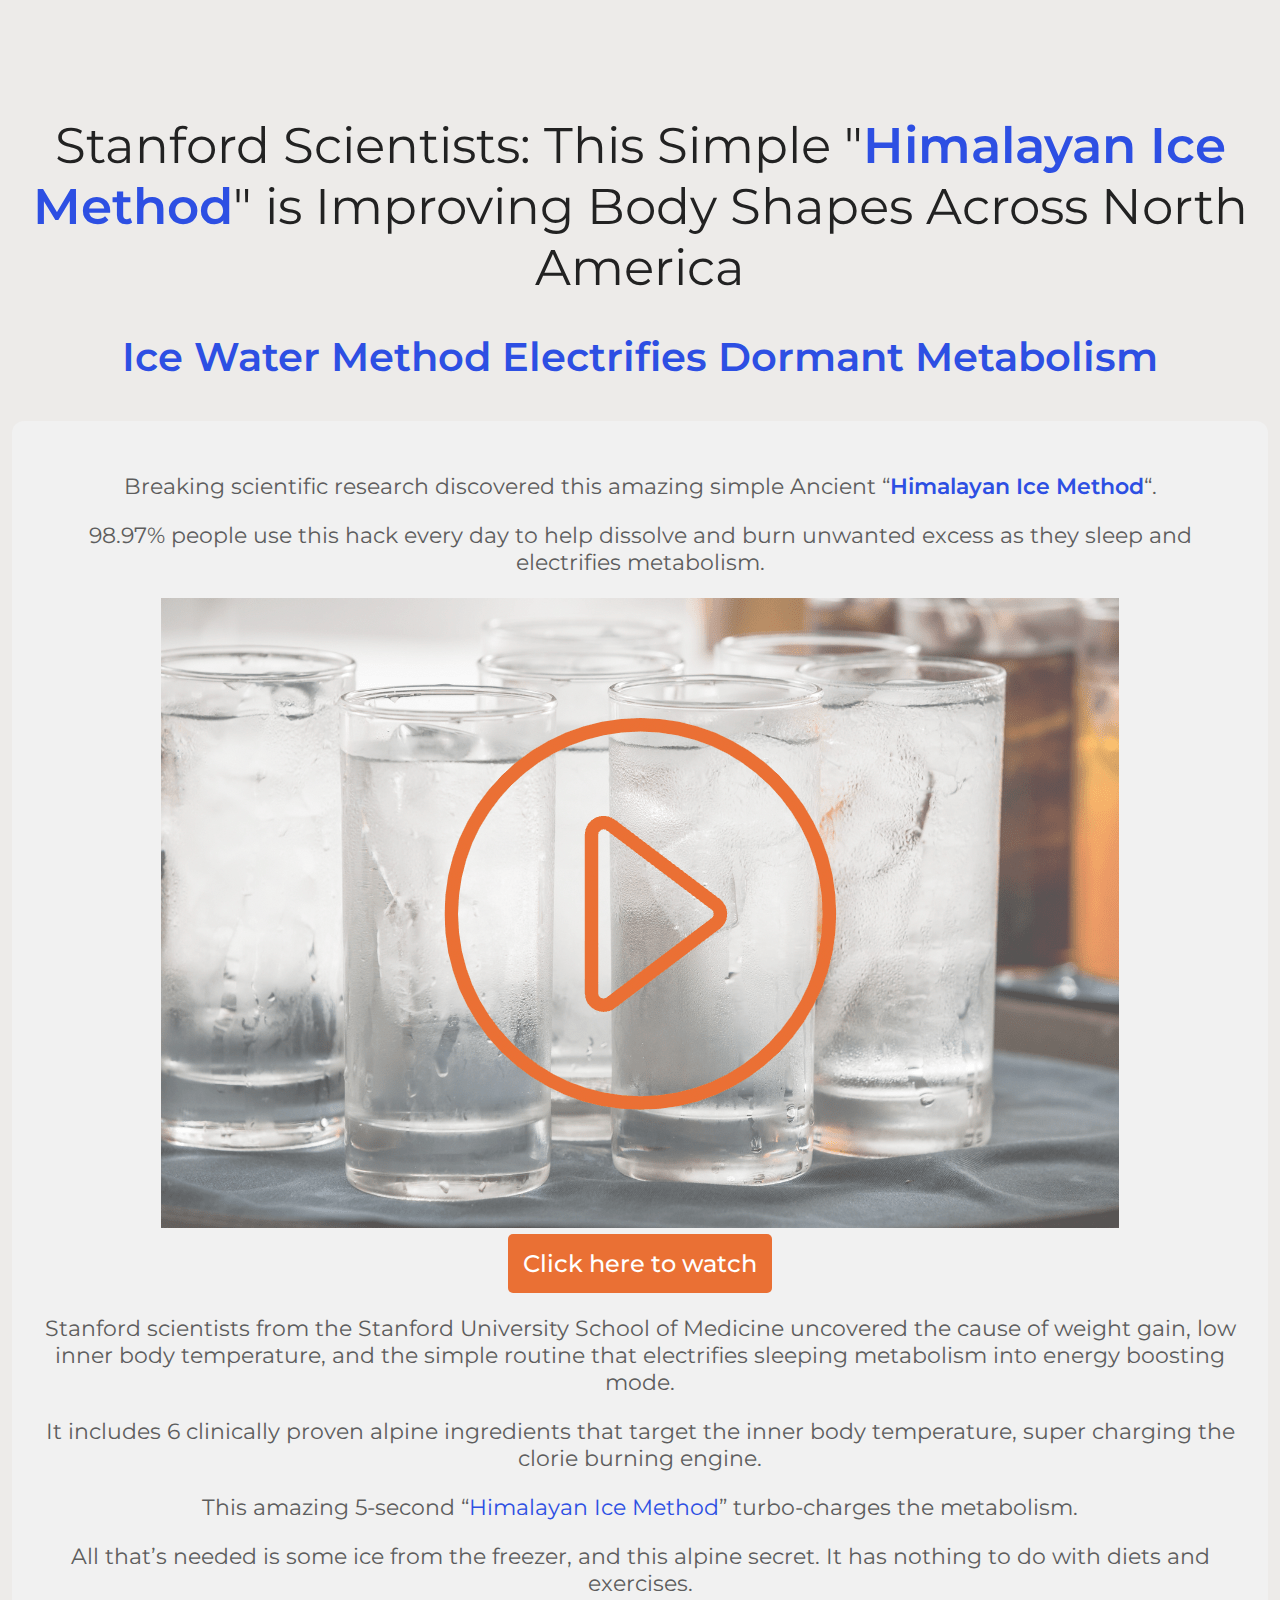
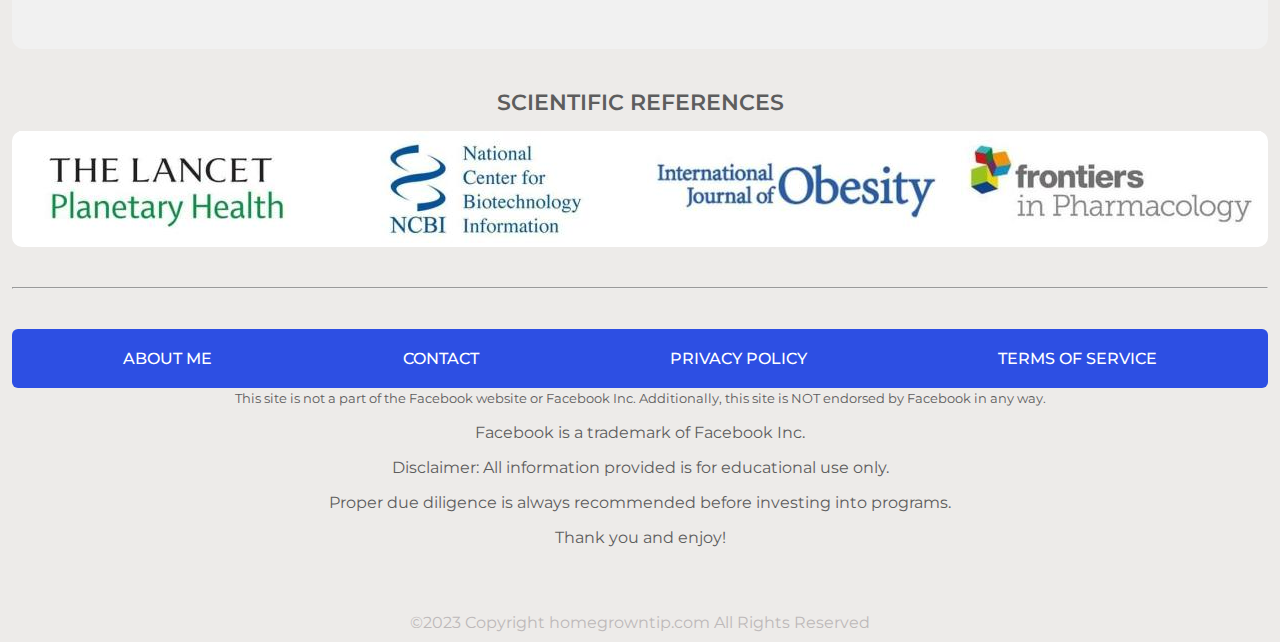
==== page1/index.html @ 4082e554 "First Page" ====
<!doctype html>
<html lang="en">
<head>
  <meta charset="UTF-8">
  <meta name="viewport"
        content="width=device-width, user-scalable=no, initial-scale=1.0, maximum-scale=1.0, minimum-scale=1.0">
  <meta http-equiv="X-UA-Compatible" content="ie=edge">
  <title>Document</title>
  <link rel="stylesheet" href="./style.css">
</head>
<body>
<header class="header">
  <div class="custom-container">
    <nav class="nav"></nav>
  </div>
</header>

<main>
  <section class="main-section">
    <div class="custom-container">
      <h1 class="custom-title text-center fw-400">Stanford Scientists: This Simple "<span class="fw-600 text-main">Himalayan Ice Method</span>" is Improving Body Shapes Across North America</h1>
      <h2 class="sub-title text-center fw-600 text-main">Ice Water Method Electrifies Dormant Metabolism</h2>
    </div>
  </section>
  <section class="">
    <div class="custom-container">
      <div class="box">
        <p>Breaking scientific research discovered this amazing simple Ancient “<span class="fw-600 text-main">Himalayan Ice Method</span>“.</p>
        <p>98.97% people use this hack every day to help dissolve and burn unwanted excess as they sleep and electrifies metabolism.</p>
        <img class="d-inline-block" style="max-width: 100%; width: auto" src="./video-play.png" alt="">
        <br>
        <a class="play-video" href="#!">Click here to watch</a>
        <p>Stanford scientists from the Stanford University School of Medicine uncovered the cause of weight gain, low inner body temperature, and the simple routine that electrifies sleeping metabolism into energy boosting mode.</p>
        <p>It includes 6 clinically proven alpine ingredients that target the inner body temperature, super charging the clorie burning engine.</p>
        <p>This amazing 5-second “<span class="text-main">Himalayan Ice Method</span>” turbo-charges the metabolism.</p>
        <p>All that’s needed is some ice from the freezer, and this alpine secret. It has nothing to do with diets and exercises.</p>
        
        
      </div>
    </div>
  </section>
  <section class="partner-section">
    <div class="custom-container">
      <div class="partner-group">
        <div class="partner-title">SCIENTIFIC REFERENCES</div>
        <div class="partner-box">
          <div class="text-center d-inline-block" style="width: 25%;"><img src="./partner1.jpeg" alt="" style="width: auto; max-width: 100%"></div>
          <div class="text-center d-inline-block" style="width: 25%;"><img src="./partner2.jpeg" alt="" style="width: auto; max-width: 100%"></div>
          <div class="text-center d-inline-block" style="width: 25%;"><img src="./partner3.jpeg" alt="" style="width: auto; max-width: 100%"></div>
          <div class="text-center d-inline-block" style="width: 25%;"><img src="./partner4.jpeg" alt="" style="width: auto; max-width: 100%"></div>
        </div>
      </div>
      <hr>
    </div>
  </section>
  
  <section class="nav-section">
    <div class="custom-container">
      <nav>
        <ul>
          <li><a href="#!">About me</a></li>
          <li><a href="#!">Contact</a></li>
          <li><a href="#!">Privacy Policy</a></li>
          <li><a href="#!">Terms of service</a></li>
        </ul>
      </nav>
      <div class="text-center">
        <small>This site is not a part of the Facebook website or Facebook Inc. Additionally, this site is NOT endorsed by Facebook in any way.</small>
      <p>Facebook is a trademark of Facebook Inc.</p>
      <p>Disclaimer: All information provided is for educational use only.</p>
      <p>Proper due diligence is always recommended before investing into programs.</p>
      <p>Thank you and enjoy!</p>
      </div>
    </div>
  </section>
  
  <footer>
    <div class="custom-container">
      <div class="footer-block text-center">
        <span class="footer-text">©2023 Copyright homegrowntip.com All Rights Reserved</span>
      </div>
    </div>
  </footer>
  
</main>
</body>
</html>
---- page1/style.css ----
@import url('https://fonts.googleapis.com/css2?family=Montserrat:wght@300;400;500;600&display=swap');

:root{
  --blur-color: #2d4fe3;
}

body{
  background-color: #edebe9;
  height: 100%;
  overflow-x: hidden;
  overflow-y: auto;
  padding: 0;
  margin: 0;
  font-family: 'Montserrat', sans-serif;
  color: #5D5D5D;
}

*{
  text-decoration: none;
  list-style: none;
}

ol, ul{
  padding: 0;
  margin: 0;
}

.d-inline-block{
  display: inline-block;
}
.text-main{
  color: var(--blur-color);
}
.text-center{
  text-align: center;
}
.text-right{
  text-align: right;
}

.fw-300{
  font-weight: 300;
}
.fw-500{
  font-weight: 500;
}
.fw-400{
  font-weight: 400;
}
.fw-600{
  font-weight: 600;
}

.custom-container{
  max-width: 1440px;
  padding-left: 12px;
  padding-right: 12px;
  margin: 0 auto;
  width: auto;
}
main{
  margin-top: 115px;
}
.header{
  position: fixed;
  top: 0;
  left: 0;
  width: 100%;
  z-index: 10;
  background-color: #edebe9;
}
.header .nav{
  min-height: 115px;
}
.custom-title{
  font-size: 50px;
  color: #222222;
}
.sub-title{
  margin-bottom: 40px;
  font-size: 40px;
}

.box{
/*  box-shadow: 0 30px 70px rgba(0,0,0, 0.05);*/
  border-radius: 12px;
  padding: 30px;
  text-align: center;
  font-size: 22px;
  background-color: #f1f1f1;
  margin-bottom: 40px;
}

.play-video{
  display: inline-block;
  background-color: #EA7034;
  color: #fff;
  text-decoration: none;
  padding: 15px;
  border-radius: 5px;
  font-size: 24px;
  font-weight: 500;
}


.partner-section{
  margin-bottom: 40px;
}
.partner-title{
  font-size: 22px;
  font-weight: 600;
  margin-bottom: 15px;
  text-align: center;
}

.partner-box{
  display: flex;
  justify-content: space-between;
  background-color: #fff;
  box-shadow: 0 20 50px rgba(0,0,0, 0.05);
  border-radius: 10px;
  margin-bottom: 40px;
}



.nav-section nav ul{
  display: flex;
  justify-content: space-around;
  padding: 15px;
  background-color: var(--blur-color);
  border-radius: 6px;
}

.nav-section nav ul li a{
  color: #fff;
  text-transform: uppercase;
  font-weight: 500;
  display: block;
  padding: 5px 10px;
}

.footer-block{
  padding-top: 50px;
  padding-bottom: 10px;
}

.footer-text{
  color: #BDB9B9;
}
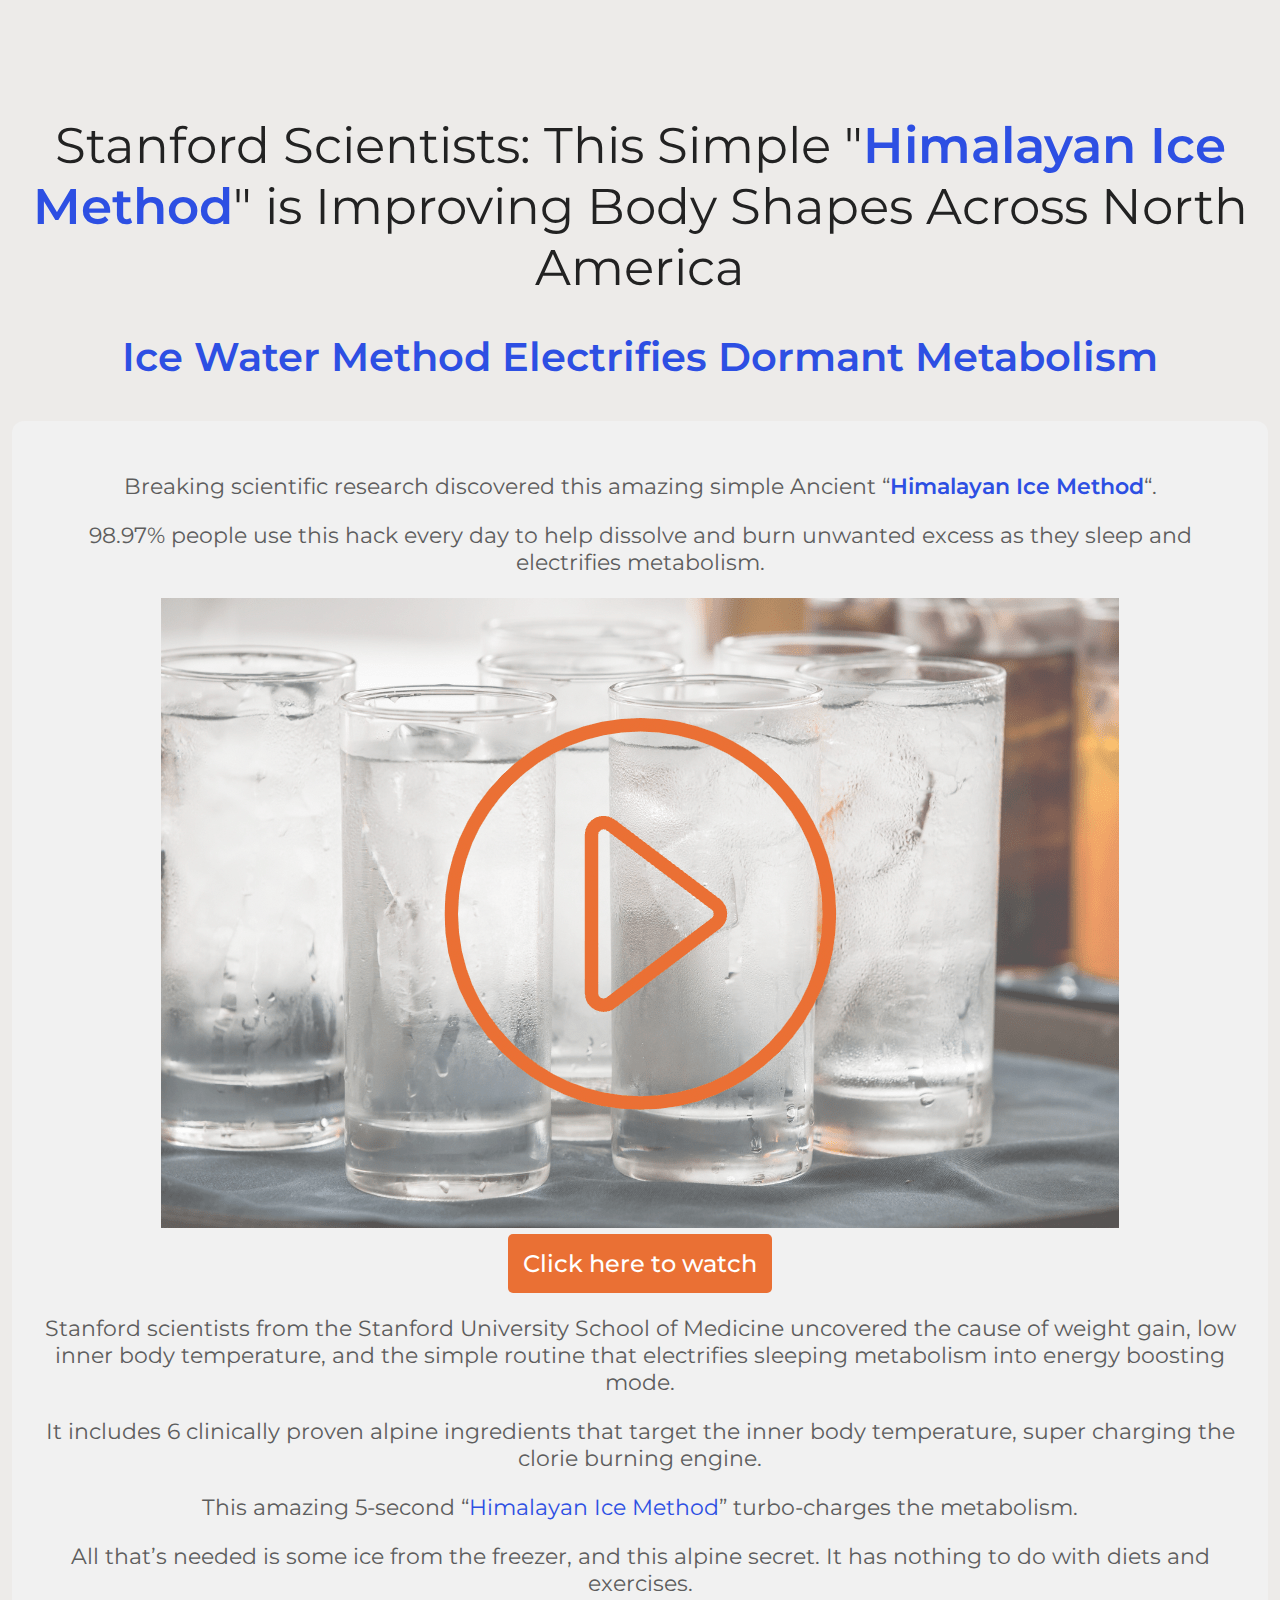
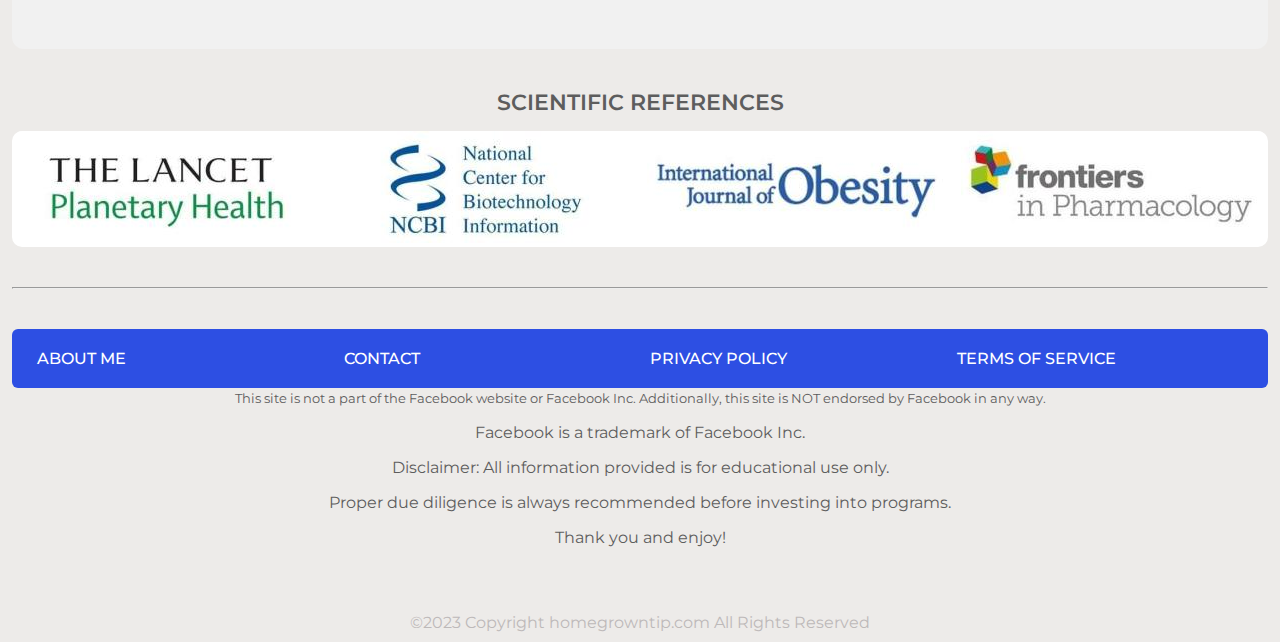
==== commit 933c9c6e: "First Page finished" ====
--- a/page1/index.html
+++ b/page1/index.html
@@ -44,10 +44,10 @@
       <div class="partner-group">
         <div class="partner-title">SCIENTIFIC REFERENCES</div>
         <div class="partner-box">
-          <div class="text-center d-inline-block" style="width: 25%;"><img src="./partner1.jpeg" alt="" style="width: auto; max-width: 100%"></div>
-          <div class="text-center d-inline-block" style="width: 25%;"><img src="./partner2.jpeg" alt="" style="width: auto; max-width: 100%"></div>
-          <div class="text-center d-inline-block" style="width: 25%;"><img src="./partner3.jpeg" alt="" style="width: auto; max-width: 100%"></div>
-          <div class="text-center d-inline-block" style="width: 25%;"><img src="./partner4.jpeg" alt="" style="width: auto; max-width: 100%"></div>
+          <div class="partner-item text-center d-inline-block" ><img src="./partner1.jpeg" alt="" style="width: auto; max-width: 100%"></div>
+          <div class="partner-item text-center d-inline-block" ><img src="./partner2.jpeg" alt="" style="width: auto; max-width: 100%"></div>
+          <div class="partner-item text-center d-inline-block" ><img src="./partner3.jpeg" alt="" style="width: auto; max-width: 100%"></div>
+          <div class="partner-item text-center d-inline-block" ><img src="./partner4.jpeg" alt="" style="width: auto; max-width: 100%"></div>
         </div>
       </div>
       <hr>
--- a/page1/style.css
+++ b/page1/style.css
@@ -116,22 +116,29 @@
 .partner-box{
   display: flex;
   justify-content: space-between;
+  flex-wrap: wrap;
   background-color: #fff;
   box-shadow: 0 20 50px rgba(0,0,0, 0.05);
   border-radius: 10px;
   margin-bottom: 40px;
+  overflow: hidden;
 }
 
-
+.partner-item{
+  width: 25%;
+}
 
 .nav-section nav ul{
   display: flex;
-  justify-content: space-around;
+  flex-wrap: wrap;
+/*  justify-content: space-around;*/
   padding: 15px;
   background-color: var(--blur-color);
   border-radius: 6px;
 }
-
+.nav-section nav ul li{
+  width: 25%;
+}
 .nav-section nav ul li a{
   color: #fff;
   text-transform: uppercase;
@@ -147,4 +154,28 @@
 
 .footer-text{
   color: #BDB9B9;
+}
+
+
+@media (max-width: 767px){
+  .partner-item{
+    width: 50%;
+  }
+  .nav-section nav ul{
+    padding-bottom: 0;
+  }
+  .nav-section nav ul li{
+    width: 50%;
+    margin-bottom: 15px;
+  }
+}
+
+@media (max-width: 575px){
+  .partner-item{
+    width: 100%;
+  }
+  
+  .nav-section nav ul li{
+    width: 100%;
+  }
 }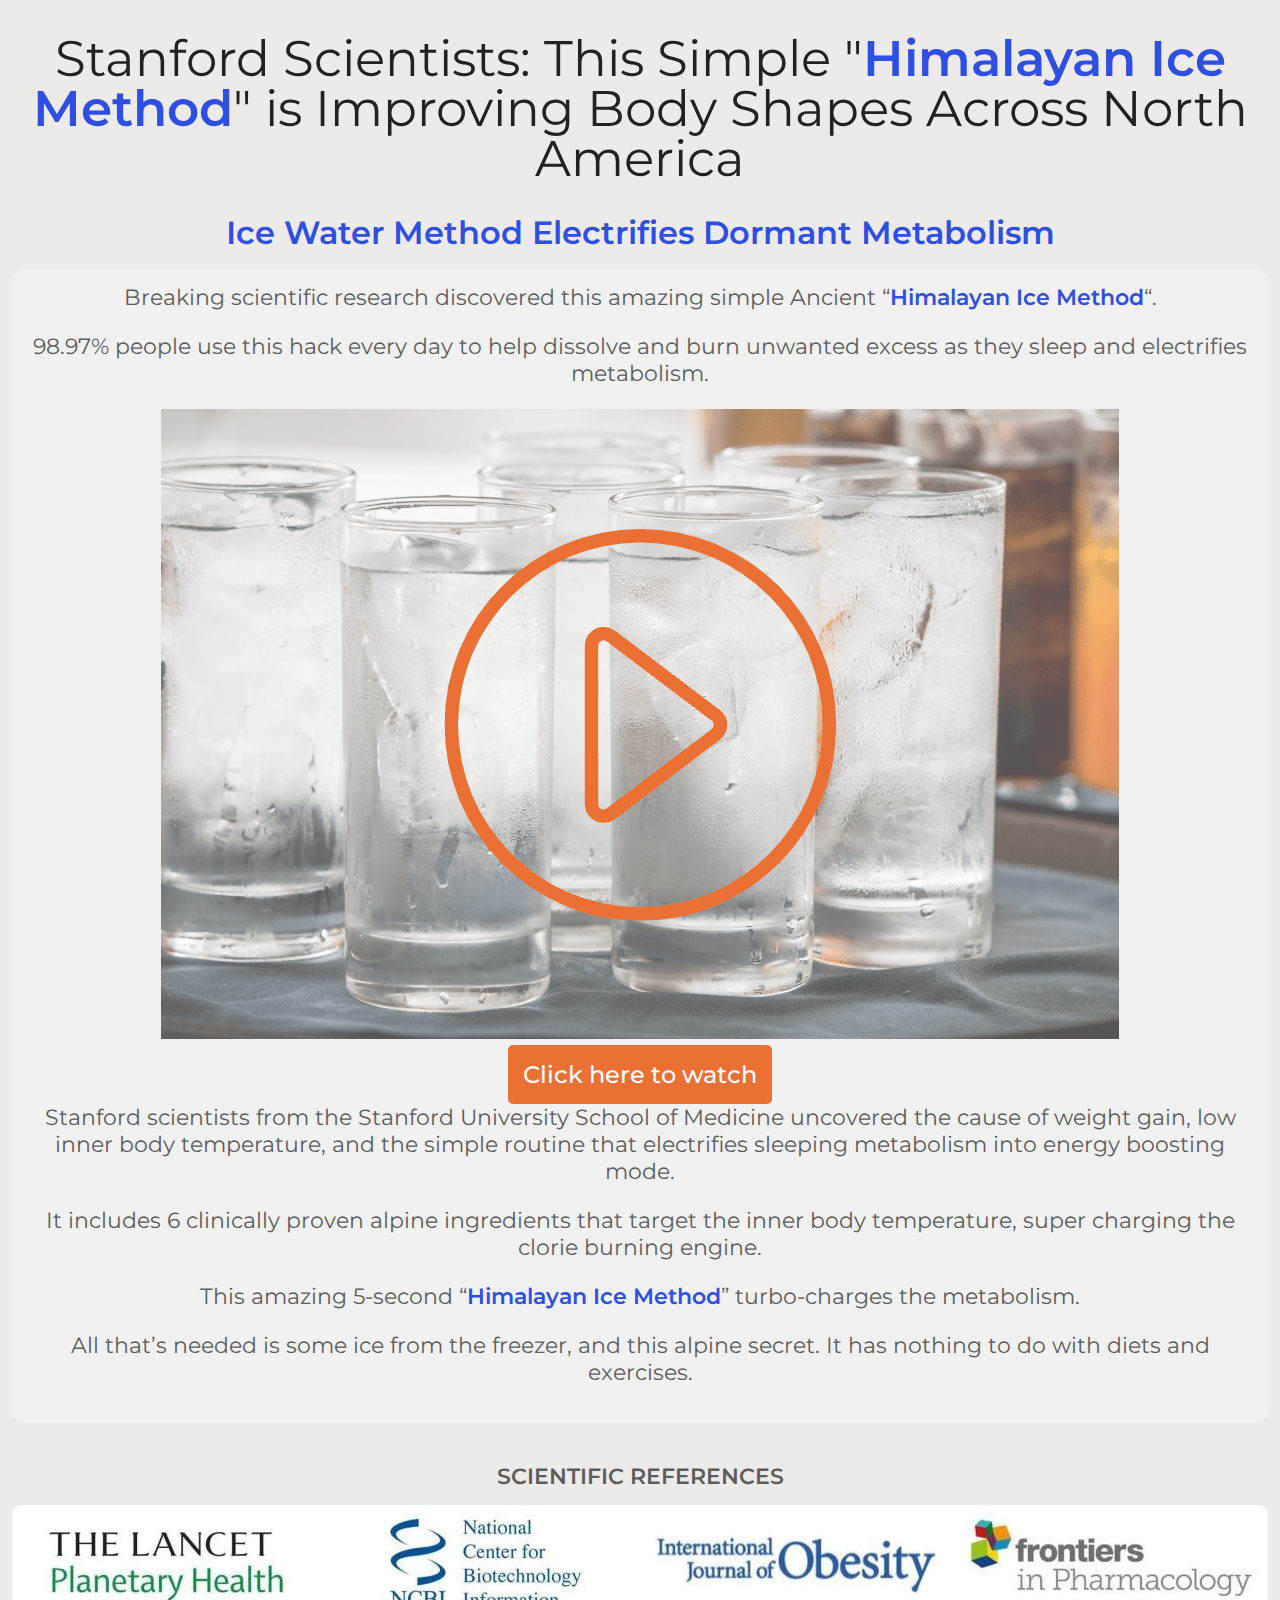
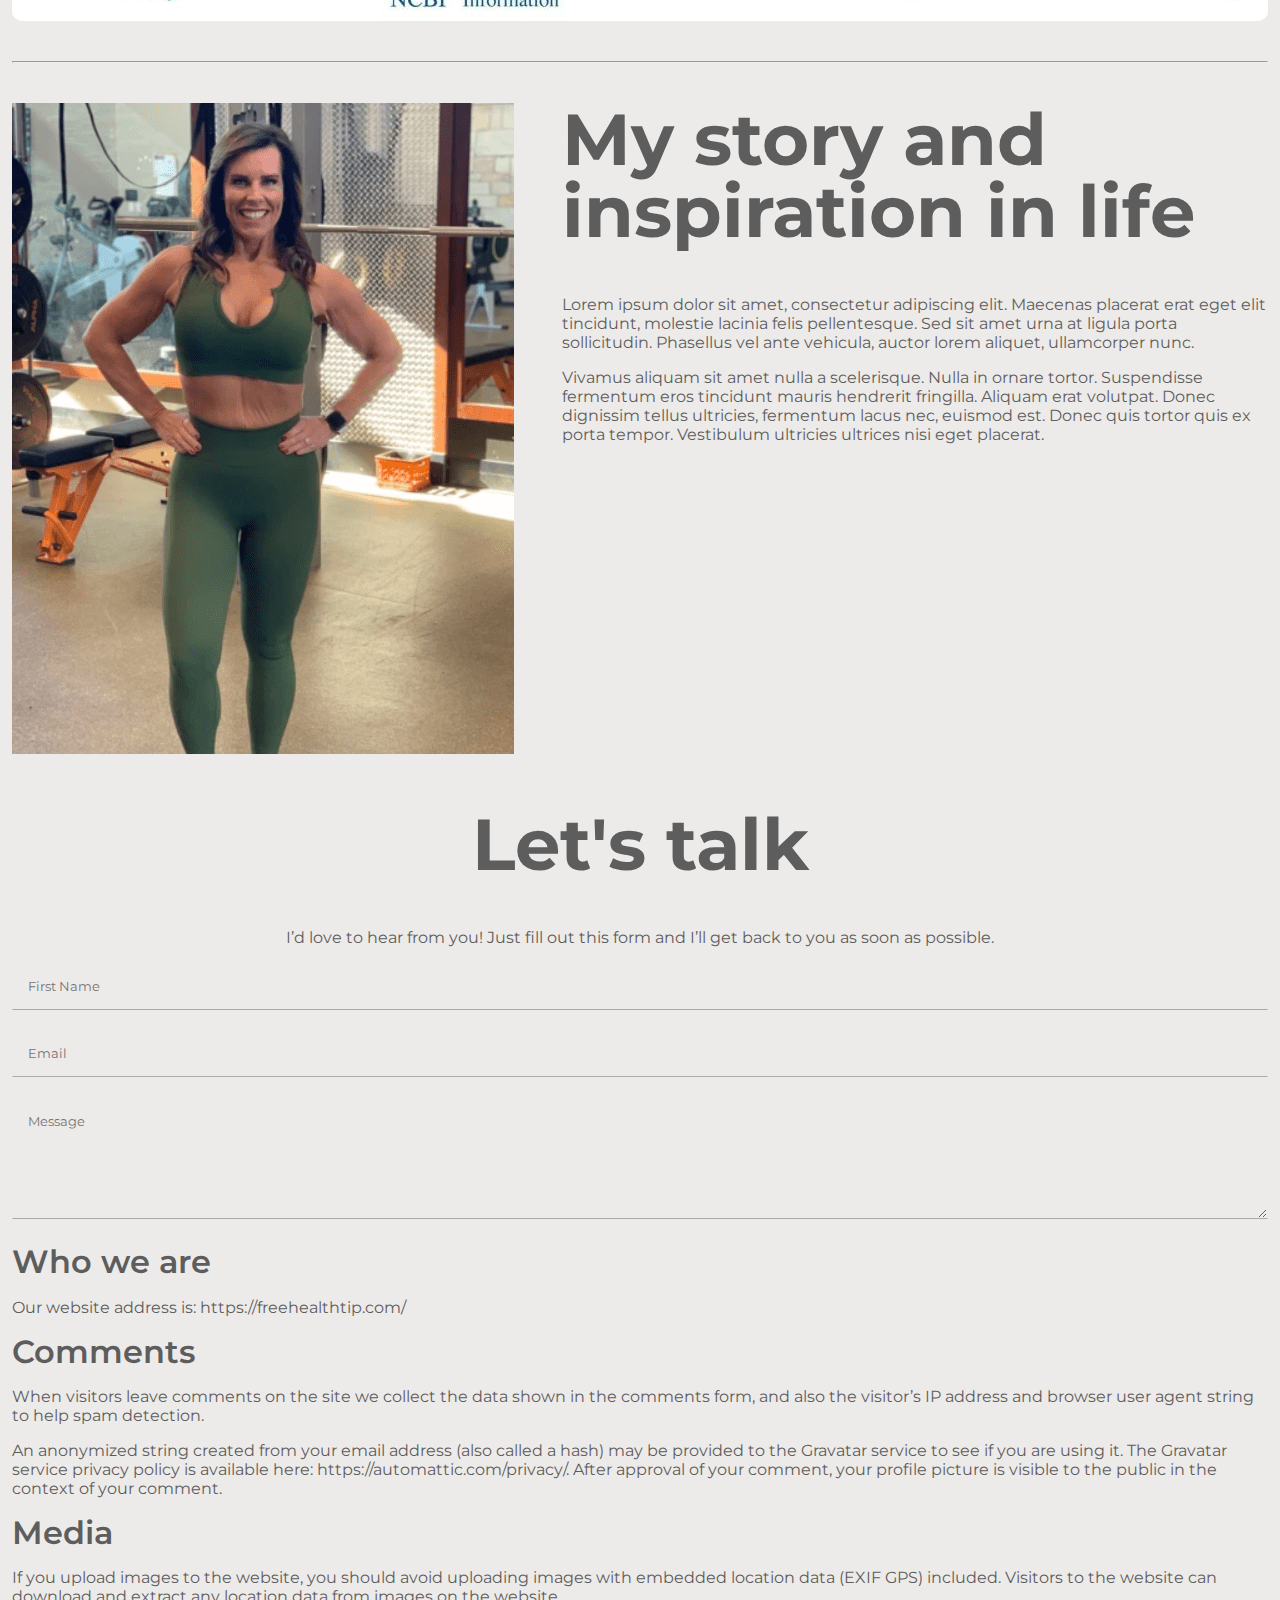
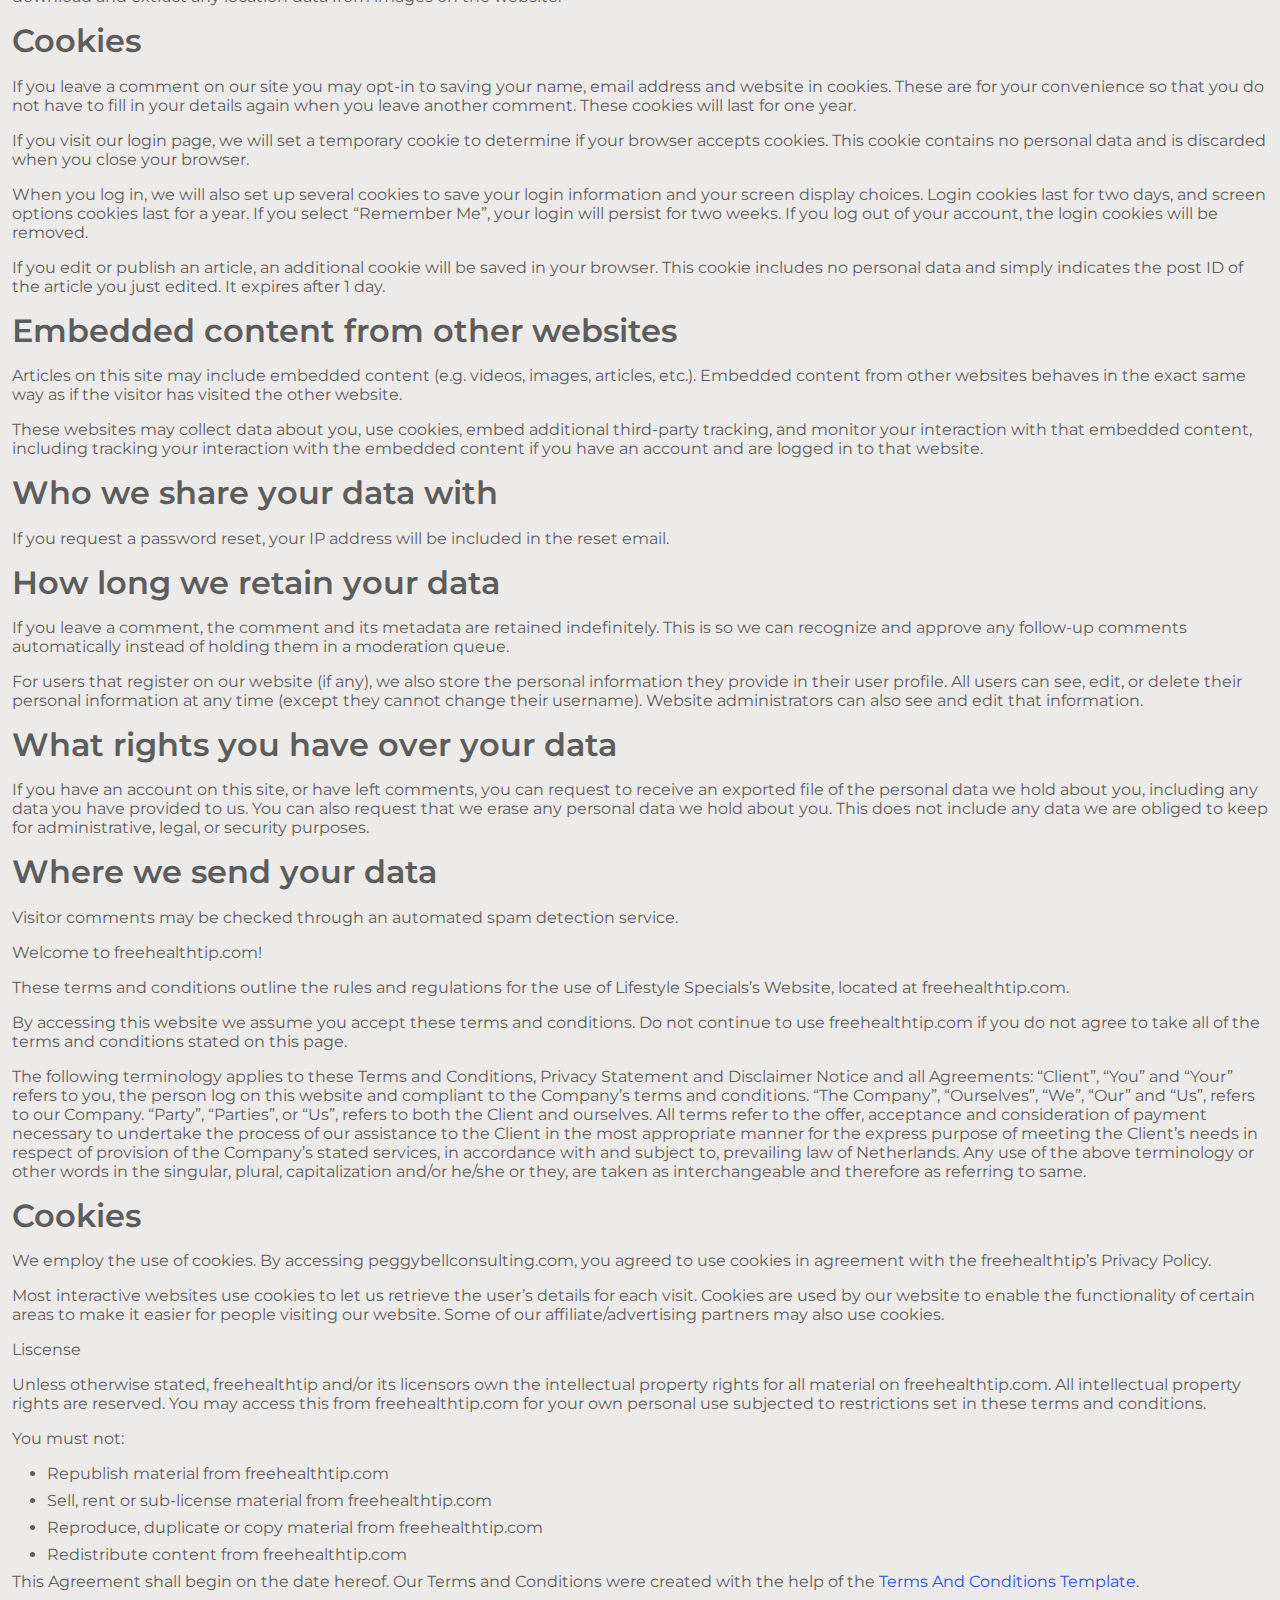
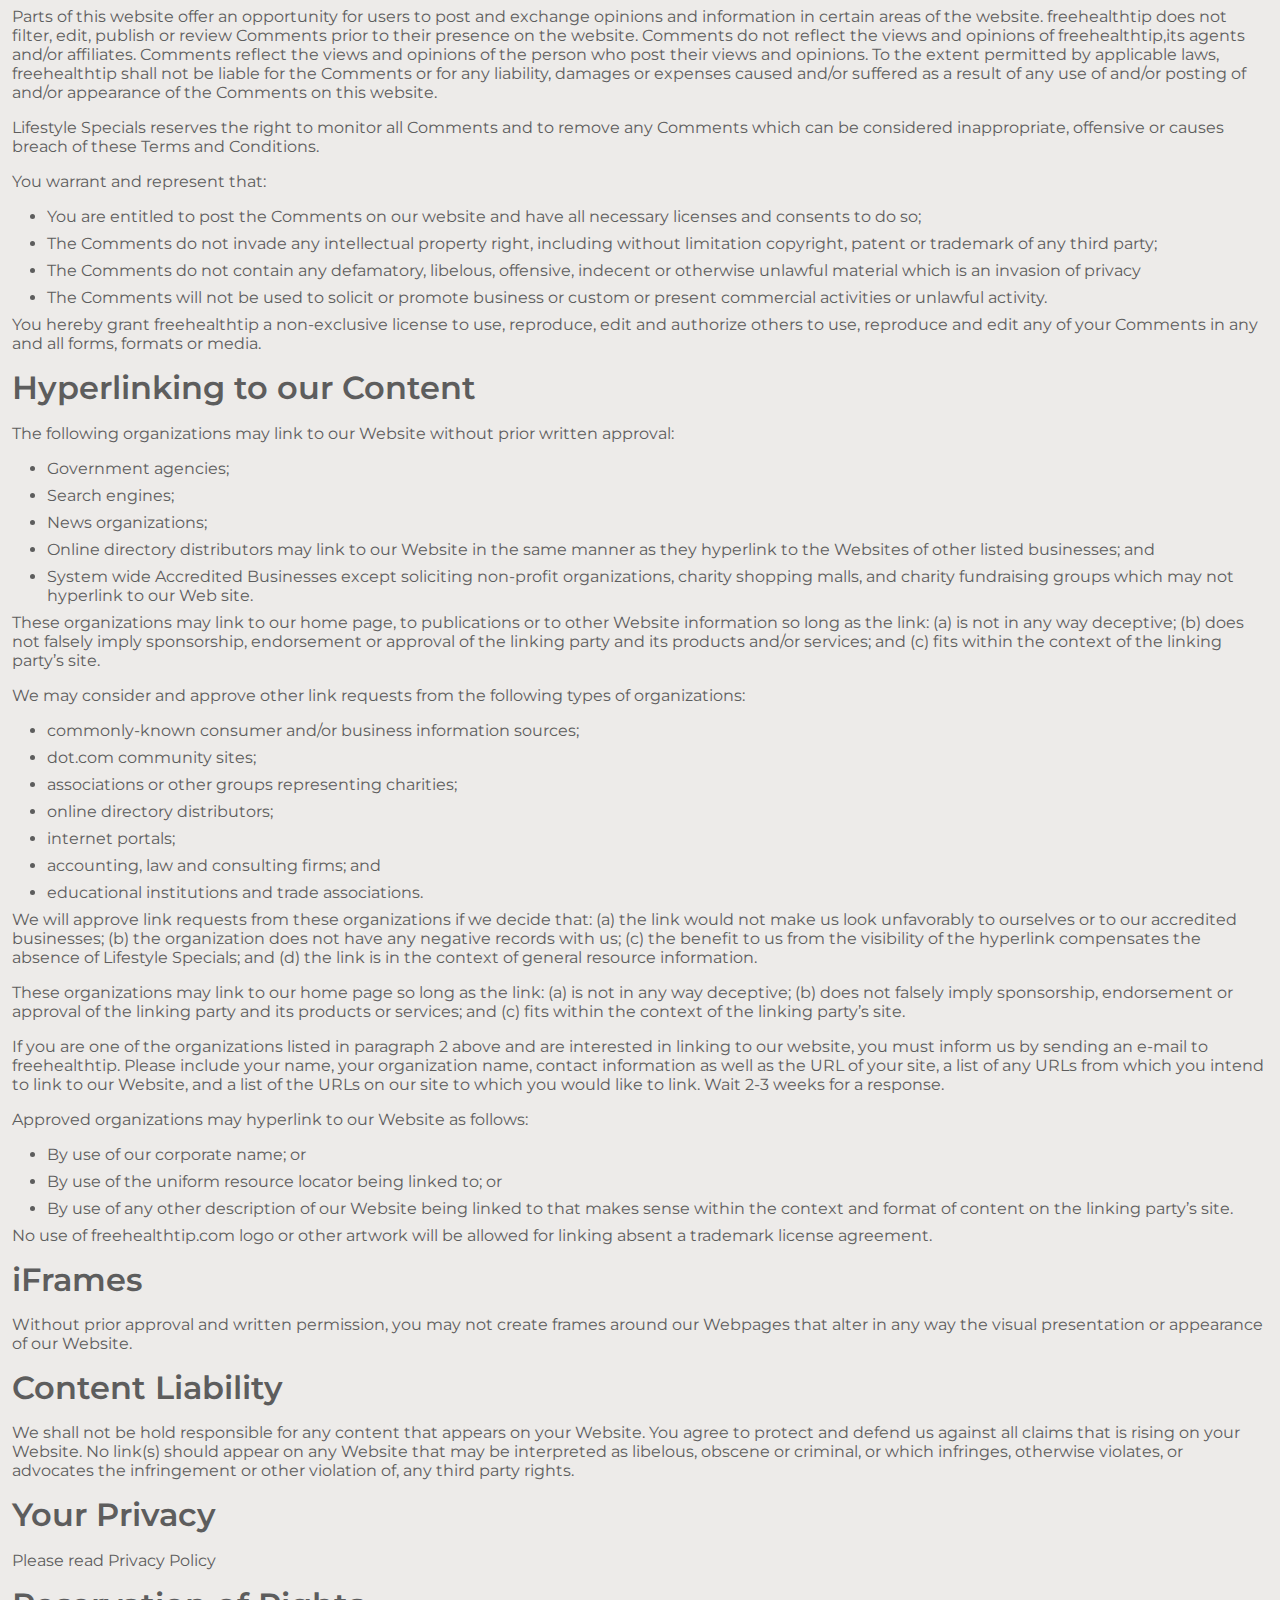
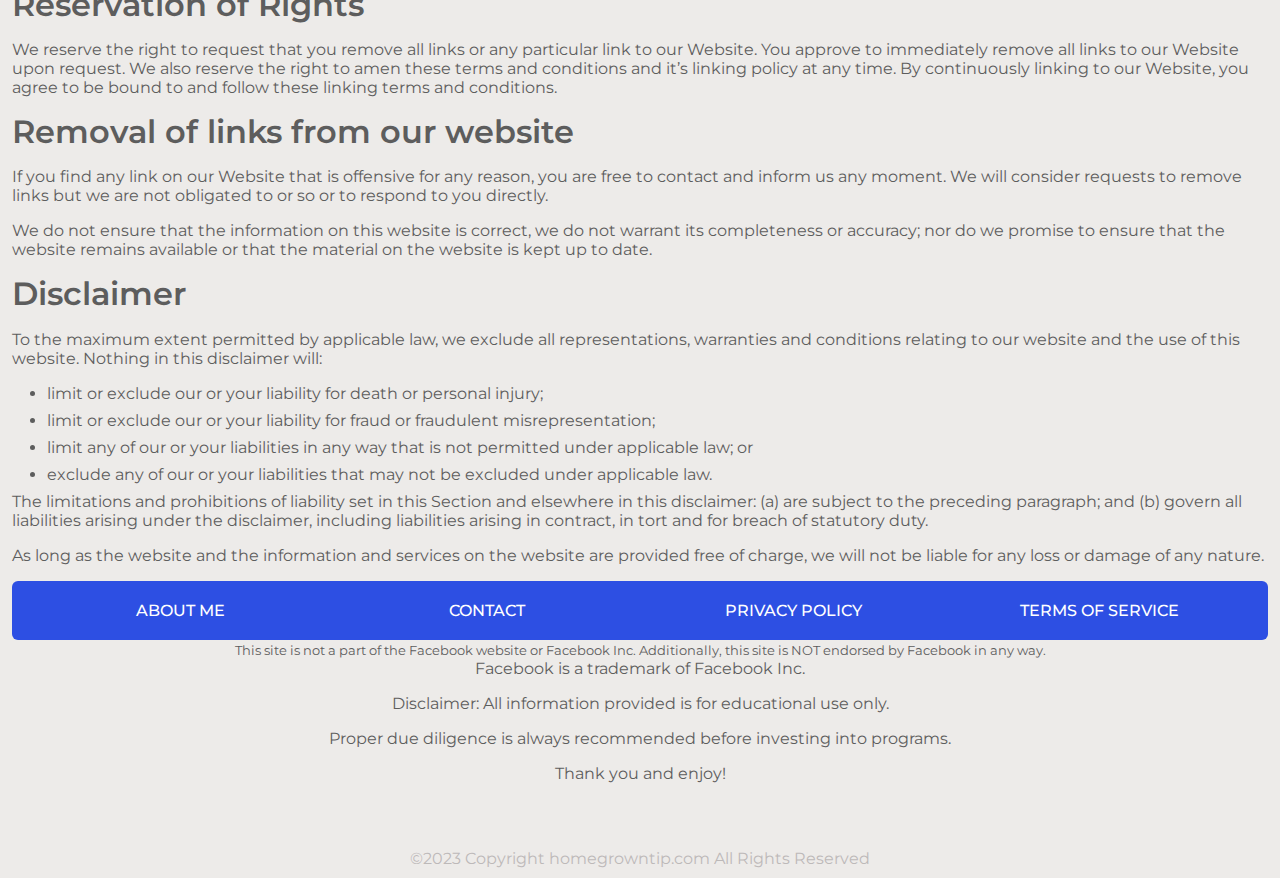
==== commit cdac580b: "finished" ====
--- a/page1/index.html
+++ b/page1/index.html
@@ -9,12 +9,6 @@
   <link rel="stylesheet" href="./style.css">
 </head>
 <body>
-<header class="header">
-  <div class="custom-container">
-    <nav class="nav"></nav>
-  </div>
-</header>
-
 <main>
   <section class="main-section">
     <div class="custom-container">
@@ -32,10 +26,8 @@
         <a class="play-video" href="#!">Click here to watch</a>
         <p>Stanford scientists from the Stanford University School of Medicine uncovered the cause of weight gain, low inner body temperature, and the simple routine that electrifies sleeping metabolism into energy boosting mode.</p>
         <p>It includes 6 clinically proven alpine ingredients that target the inner body temperature, super charging the clorie burning engine.</p>
-        <p>This amazing 5-second “<span class="text-main">Himalayan Ice Method</span>” turbo-charges the metabolism.</p>
+        <p>This amazing 5-second “<span class="fw-600 text-main">Himalayan Ice Method</span>” turbo-charges the metabolism.</p>
         <p>All that’s needed is some ice from the freezer, and this alpine secret. It has nothing to do with diets and exercises.</p>
-        
-        
       </div>
     </div>
   </section>
@@ -44,20 +36,192 @@
       <div class="partner-group">
         <div class="partner-title">SCIENTIFIC REFERENCES</div>
         <div class="partner-box">
-          <div class="partner-item text-center d-inline-block" ><img src="./partner1.jpeg" alt="" style="width: auto; max-width: 100%"></div>
-          <div class="partner-item text-center d-inline-block" ><img src="./partner2.jpeg" alt="" style="width: auto; max-width: 100%"></div>
-          <div class="partner-item text-center d-inline-block" ><img src="./partner3.jpeg" alt="" style="width: auto; max-width: 100%"></div>
-          <div class="partner-item text-center d-inline-block" ><img src="./partner4.jpeg" alt="" style="width: auto; max-width: 100%"></div>
+          <div class="partner-item text-center d-inline-block"><img src="./partner1.jpeg" alt="" style="width: 300px; height: 112px; max-width: 100%"></div>
+          <div class="partner-item text-center d-inline-block"><img src="./partner2.jpeg" alt="" style="width: 300px; height: 112px; max-width: 100%"></div>
+          <div class="partner-item text-center d-inline-block"><img src="./partner3.jpeg" alt="" style="width: 300px; height: 112px; max-width: 100%"></div>
+          <div class="partner-item text-center d-inline-block"><img src="./partner4.jpeg" alt="" style="width: 300px; height: 112px; max-width: 100%"></div>
         </div>
       </div>
       <hr>
     </div>
   </section>
+    
+  <section class="about-section">
+    <div class="custom-container">
+      <div class="about-box">
+        <div class="about-item about-item1"><img src="./woman.png" alt=""></div>
+        <div class="about-item about-item2">
+          <h1 class="about-title">My story and inspiration in life</h1>
+          <p>Lorem ipsum dolor sit amet, consectetur adipiscing elit. Maecenas placerat erat eget elit tincidunt, molestie lacinia felis pellentesque. Sed sit amet urna at ligula porta sollicitudin. Phasellus vel ante vehicula, auctor lorem aliquet, ullamcorper nunc.</p>
+          <p>Vivamus aliquam sit amet nulla a scelerisque. Nulla in ornare tortor. Suspendisse fermentum eros tincidunt mauris hendrerit fringilla. Aliquam erat volutpat. Donec dignissim tellus ultricies, fermentum lacus nec, euismod est. Donec quis tortor quis ex porta tempor. Vestibulum ultricies ultrices nisi eget placerat.</p>
+        </div>
+      </div>
+    </div>
+  </section>
+  
+  <section class="contact-section">
+    <div class="custom-container">
+      <div class="contact-box">
+        <h1 class="contact-title text-center">Let's talk</h1>
+        <p class="text-center">I’d love to hear from you! Just fill out this form and I’ll get back to you as soon as possible.</p>
+        
+        <form action="#!">
+          <div class="form-group">
+            <input class="form-element" type="text" placeholder="First Name">
+          </div>
+          
+          <div class="form-group">
+            <input class="form-element" type="email" placeholder="Email">
+          </div>
+          
+          <div class="form-group">
+            <textarea class="form-element" rows="6" placeholder="Message"></textarea>
+          </div>
+        </form>
+      </div>
+    </div>
+  </section>
+  
+  <section class="privacy-section">
+    <div class="custom-container">
+      <div class="privacy-group">
+        <div class="privacy-title">Who we are</div>
+        <p>Our website address is: https://freehealthtip.com/</p>
+        
+        <div class="privacy-title">Comments</div>
+        <p>When visitors leave comments on the site we collect the data shown in the comments form, and also the visitor’s IP address and browser user agent string to help spam detection.</p>
+        <p>An anonymized string created from your email address (also called a hash) may be provided to the Gravatar service to see if you are using it. The Gravatar service privacy policy is available here: https://automattic.com/privacy/. After approval of your comment, your profile picture is visible to the public in the context of your comment.</p>
+        
+        <div class="privacy-title">Media</div>
+        <p>If you upload images to the website, you should avoid uploading images with embedded location data (EXIF GPS) included. Visitors to the website can download and extract any location data from images on the website.</p>
+        
+        <div class="privacy-title">Cookies</div>
+        <p>If you leave a comment on our site you may opt-in to saving your name, email address and website in cookies. These are for your convenience so that you do not have to fill in your details again when you leave another comment. These cookies will last for one year.</p>
+        <p>If you visit our login page, we will set a temporary cookie to determine if your browser accepts cookies. This cookie contains no personal data and is discarded when you close your browser.</p>
+        <p>When you log in, we will also set up several cookies to save your login information and your screen display choices. Login cookies last for two days, and screen options cookies last for a year. If you select “Remember Me”, your login will persist for two weeks. If you log out of your account, the login cookies will be removed.</p>
+        <p>If you edit or publish an article, an additional cookie will be saved in your browser. This cookie includes no personal data and simply indicates the post ID of the article you just edited. It expires after 1 day.</p>
+        
+        
+        
+        <div class="privacy-title">Embedded content from other websites</div>
+        <p>Articles on this site may include embedded content (e.g. videos, images, articles, etc.). Embedded content from other websites behaves in the exact same way as if the visitor has visited the other website.</p>
+        <p>These websites may collect data about you, use cookies, embed additional third-party tracking, and monitor your interaction with that embedded content, including tracking your interaction with the embedded content if you have an account and are logged in to that website.</p>
+        
+        
+        <div class="privacy-title">Who we share your data with</div>
+        <p>If you request a password reset, your IP address will be included in the reset email.</p>
+        
+        
+        <div class="privacy-title">How long we retain your data</div>
+        <p>If you leave a comment, the comment and its metadata are retained indefinitely. This is so we can recognize and approve any follow-up comments automatically instead of holding them in a moderation queue.</p>
+        <p>For users that register on our website (if any), we also store the personal information they provide in their user profile. All users can see, edit, or delete their personal information at any time (except they cannot change their username). Website administrators can also see and edit that information.</p>
+        
+        
+        <div class="privacy-title">What rights you have over your data</div>
+        <p>If you have an account on this site, or have left comments, you can request to receive an exported file of the personal data we hold about you, including any data you have provided to us. You can also request that we erase any personal data we hold about you. This does not include any data we are obliged to keep for administrative, legal, or security purposes.</p>
+        
+        <div class="privacy-title">Where we send your data</div>
+        <p>Visitor comments may be checked through an automated spam detection service.</p>
+      </div>
+    </div>
+  </section>
+  
+  <section class="terms-section">
+    <div class="custom-container">
+      <div class="terms-box">
+        <p>Welcome to freehealthtip.com!</p>
+        <p>These terms and conditions outline the rules and regulations for the use of Lifestyle Specials’s Website, located at freehealthtip.com.</p>
+        <p>By accessing this website we assume you accept these terms and conditions. Do not continue to use freehealthtip.com if you do not agree to take all of the terms and conditions stated on this page.</p>
+        <p>The following terminology applies to these Terms and Conditions, Privacy Statement and Disclaimer Notice and all Agreements: “Client”, “You” and “Your” refers to you, the person log on this website and compliant to the Company’s terms and conditions. “The Company”, “Ourselves”, “We”, “Our” and “Us”, refers to our Company. “Party”, “Parties”, or “Us”, refers to both the Client and ourselves. All terms refer to the offer, acceptance and consideration of payment necessary to undertake the process of our assistance to the Client in the most appropriate manner for the express purpose of meeting the Client’s needs in respect of provision of the Company’s stated services, in accordance with and subject to, prevailing law of Netherlands. Any use of the above terminology or other words in the singular, plural, capitalization and/or he/she or they, are taken as interchangeable and therefore as referring to same.</p>
+        <div class="privacy-title">Cookies</div>
+        <p>We employ the use of cookies. By accessing peggybellconsulting.com, you agreed to use cookies in agreement with the freehealthtip’s Privacy Policy.</p>
+        <p>Most interactive websites use cookies to let us retrieve the user’s details for each visit. Cookies are used by our website to enable the functionality of certain areas to make it easier for people visiting our website. Some of our affiliate/advertising partners may also use cookies.</p>
+        <p>Liscense</p>
+        <p>Unless otherwise stated, freehealthtip and/or its licensors own the intellectual property rights for all material on freehealthtip.com. All intellectual property rights are reserved. You may access this from freehealthtip.com for your own personal use subjected to restrictions set in these terms and conditions.</p>
+        <p>You must not:</p>
+        <ul>
+          <li>Republish material from freehealthtip.com</li>
+          <li>Sell, rent or sub-license material from freehealthtip.com</li>
+          <li>Reproduce, duplicate or copy material from freehealthtip.com</li>
+          <li>Redistribute content from freehealthtip.com</li>
+        </ul>
+        <p>This Agreement shall begin on the date hereof. Our Terms and Conditions were created with the help of the <a class="text-main" href="#!">Terms And Conditions Template</a>.</p>
+        <p>Parts of this website offer an opportunity for users to post and exchange opinions and information in certain areas of the website. freehealthtip does not filter, edit, publish or review Comments prior to their presence on the website. Comments do not reflect the views and opinions of freehealthtip,its agents and/or affiliates. Comments reflect the views and opinions of the person who post their views and opinions. To the extent permitted by applicable laws, freehealthtip shall not be liable for the Comments or for any liability, damages or expenses caused and/or suffered as a result of any use of and/or posting of and/or appearance of the Comments on this website.</p>
+        <p>Lifestyle Specials reserves the right to monitor all Comments and to remove any Comments which can be considered inappropriate, offensive or causes breach of these Terms and Conditions.</p>
+        <p>You warrant and represent that:</p>
+        <ul>
+          <li>You are entitled to post the Comments on our website and have all necessary licenses and consents to do so;</li>
+          <li>The Comments do not invade any intellectual property right, including without limitation copyright, patent or trademark of any third party;</li>
+          <li>The Comments do not contain any defamatory, libelous, offensive, indecent or otherwise unlawful material which is an invasion of privacy</li>
+          <li>The Comments will not be used to solicit or promote business or custom or present commercial activities or unlawful activity.</li>
+        </ul>
+        <p>You hereby grant freehealthtip a non-exclusive license to use, reproduce, edit and authorize others to use, reproduce and edit any of your Comments in any and all forms, formats or media.</p>
+        <div class="privacy-title">Hyperlinking to our Content</div>
+        <p>The following organizations may link to our Website without prior written approval:</p>
+        <ul>
+          <li>Government agencies;</li>
+          <li>Search engines;</li>
+          <li>News organizations;</li>
+          <li>Online directory distributors may link to our Website in the same manner as they hyperlink to the Websites of other listed businesses; and</li>
+          <li>System wide Accredited Businesses except soliciting non-profit organizations, charity shopping malls, and charity fundraising groups which may not hyperlink to our Web site.</li>
+        </ul>
+        <p>These organizations may link to our home page, to publications or to other Website information so long as the link: (a) is not in any way deceptive; (b) does not falsely imply sponsorship, endorsement or approval of the linking party and its products and/or services; and (c) fits within the context of the linking party’s site.</p>
+        <p>We may consider and approve other link requests from the following types of organizations:</p>
+        <ul>
+          <li>commonly-known consumer and/or business information sources;</li>
+          <li>dot.com community sites;</li>
+          <li>associations or other groups representing charities;</li>
+          <li>online directory distributors;</li>
+          <li>internet portals;</li>
+          <li>accounting, law and consulting firms; and</li>
+          <li>educational institutions and trade associations.</li>
+        </ul>
+        <p>We will approve link requests from these organizations if we decide that: (a) the link would not make us look unfavorably to ourselves or to our accredited businesses; (b) the organization does not have any negative records with us; (c) the benefit to us from the visibility of the hyperlink compensates the absence of Lifestyle Specials; and (d) the link is in the context of general resource information.</p>
+        <p>These organizations may link to our home page so long as the link: (a) is not in any way deceptive; (b) does not falsely imply sponsorship, endorsement or approval of the linking party and its products or services; and (c) fits within the context of the linking party’s site.</p>
+        <p>If you are one of the organizations listed in paragraph 2 above and are interested in linking to our website, you must inform us by sending an e-mail to freehealthtip. Please include your name, your organization name, contact information as well as the URL of your site, a list of any URLs from which you intend to link to our Website, and a list of the URLs on our site to which you would like to link. Wait 2-3 weeks for a response.</p>
+        <p>Approved organizations may hyperlink to our Website as follows:</p>
+        <ul>
+          <li>By use of our corporate name; or</li>
+          <li>By use of the uniform resource locator being linked to; or</li>
+          <li>By use of any other description of our Website being linked to that makes sense within the context and format of content on the linking party’s site.</li>
+        </ul>
+        <p>No use of freehealthtip.com logo or other artwork will be allowed for linking absent a trademark license agreement.</p>
+        <div class="privacy-title">iFrames</div>
+        <p>Without prior approval and written permission, you may not create frames around our Webpages that alter in any way the visual presentation or appearance of our Website.</p>
+        <div class="privacy-title">Content Liability</div>
+        <p>We shall not be hold responsible for any content that appears on your Website. You agree to protect and defend us against all claims that is rising on your Website. No link(s) should appear on any Website that may be interpreted as libelous, obscene or criminal, or which infringes, otherwise violates, or advocates the infringement or other violation of, any third party rights.</p>
+        <div class="privacy-title">Your Privacy</div>
+        <p>Please read Privacy Policy</p>
+        
+        <div class="privacy-title">Reservation of Rights</div>
+        <p>We reserve the right to request that you remove all links or any particular link to our Website. You approve to immediately remove all links to our Website upon request. We also reserve the right to amen these terms and conditions and it’s linking policy at any time. By continuously linking to our Website, you agree to be bound to and follow these linking terms and conditions.</p>
+        
+        <div class="privacy-title">Removal of links from our website</div>
+        <p>If you find any link on our Website that is offensive for any reason, you are free to contact and inform us any moment. We will consider requests to remove links but we are not obligated to or so or to respond to you directly.</p>
+        <p>We do not ensure that the information on this website is correct, we do not warrant its completeness or accuracy; nor do we promise to ensure that the website remains available or that the material on the website is kept up to date.</p>
+        
+        <div class="privacy-title">Disclaimer</div>
+        <p>To the maximum extent permitted by applicable law, we exclude all representations, warranties and conditions relating to our website and the use of this website. Nothing in this disclaimer will:</p>
+        <ul>
+          <li>limit or exclude our or your liability for death or personal injury;</li>
+          <li>limit or exclude our or your liability for fraud or fraudulent misrepresentation;</li>
+          <li>limit any of our or your liabilities in any way that is not permitted under applicable law; or</li>
+          <li>exclude any of our or your liabilities that may not be excluded under applicable law.</li>
+        </ul>
+        <p>The limitations and prohibitions of liability set in this Section and elsewhere in this disclaimer: (a) are subject to the preceding paragraph; and (b) govern all liabilities arising under the disclaimer, including liabilities arising in contract, in tort and for breach of statutory duty.</p>
+        <p>As long as the website and the information and services on the website are provided free of charge, we will not be liable for any loss or damage of any nature.</p>
+      </div>
+    </div>
+  </section>
   
   <section class="nav-section">
     <div class="custom-container">
       <nav>
-        <ul>
+       <div class="text-center">
+         <span class="close-menu close-menu1"><img width="24px" height="24px" src="./bars.svg" alt=""></span>
+         <span class="close-menu close-menu2"><img width="24px" height="24px" src="./mark.svg" alt=""></span>
+       </div>
+        <ul class="nav-group">
           <li><a href="#!">About me</a></li>
           <li><a href="#!">Contact</a></li>
           <li><a href="#!">Privacy Policy</a></li>
@@ -83,5 +247,7 @@
   </footer>
   
 </main>
+
+<script src="./script.js"></script>
 </body>
 </html>--- a/page1/style.css
+++ b/page1/style.css
@@ -17,7 +17,10 @@
 
 *{
   text-decoration: none;
-  list-style: none;
+  box-sizing: border-box;
+}
+p{
+  margin-top: 0;
 }
 
 ol, ul{
@@ -57,9 +60,6 @@
   padding-right: 12px;
   margin: 0 auto;
   width: auto;
-}
-main{
-  margin-top: 115px;
 }
 .header{
   position: fixed;
@@ -75,16 +75,18 @@
 .custom-title{
   font-size: 50px;
   color: #222222;
+  line-height: 1em;
 }
 .sub-title{
-  margin-bottom: 40px;
-  font-size: 40px;
+  margin-bottom: 20px;
+  font-size: 32px;
+  line-height: 1em;
 }
 
 .box{
 /*  box-shadow: 0 30px 70px rgba(0,0,0, 0.05);*/
   border-radius: 12px;
-  padding: 30px;
+  padding: 15px 12px;
   text-align: center;
   font-size: 22px;
   background-color: #f1f1f1;
@@ -128,13 +130,101 @@
   width: 25%;
 }
 
+
+/*About page style start*/
+
+.about-box{
+  display: flex;
+  flex-wrap: wrap;
+  margin-bottom: 50px;
+}
+.about-box .about-item1{
+  width: 40%;
+}
+.about-box .about-item1 img{
+  width: 688px;
+  height: 651px;
+  max-width: 100%;
+  object-fit: cover;
+}
+.about-box .about-item2{
+  padding-left: 3rem;
+  width: 60%;
+}
+.about-box .about-title{
+  font-size: 72px;
+  line-height: 72px;
+  margin-top: 0;
+}
+/*About page style end*/
+
+
+/*Contact page start*/
+
+.contact-title{
+  font-size: 72px;
+  line-height: 72px;
+  margin-top: 0;
+}
+
+.form-group{
+  margin-bottom: 20px;
+}
+
+.form-element{
+  border: 1px solid transparent;
+  border-bottom-color: #aaa;
+  background-color: transparent;
+  padding: 15px;
+  width: 100%;
+  outline: none;
+  box-shadow: none;
+  max-width: 100%;
+  min-width: 100%;
+}
+.form-element:focus{
+  border: 1px solid #ddd;
+  border-bottom-color: #aaa;
+}
+.form-element::placeholder{
+  font-family: 'Montserrat', sans-serif;
+}
+/*Contact page end*/
+
+/*Privacy Policy start*/
+
+.privacy-title{
+  font-size: 2rem;
+  margin-top: 0.5rem;
+  margin-bottom: 1rem;
+  font-weight: 600;
+  line-height: 1.2;
+}
+
+/*Privacy Policy end*/
+/*Terms start*/
+.terms-box ul{
+  padding-left: 35px;
+}
+.terms-box ul li{
+  margin-bottom: 8px;
+}
+/*Terms end*/
+
+/*Footer Part*/
+.nav-section nav{
+  padding: 15px;
+  background-color: var(--blur-color);
+  border-radius: 6px;
+}
 .nav-section nav ul{
   display: flex;
   flex-wrap: wrap;
-/*  justify-content: space-around;*/
-  padding: 15px;
-  background-color: var(--blur-color);
-  border-radius: 6px;
+  overflow: hidden;
+  text-align: center;
+  list-style: none;
+  margin: 0;
+  padding: 0;
 }
 .nav-section nav ul li{
   width: 25%;
@@ -147,6 +237,10 @@
   padding: 5px 10px;
 }
 
+.close-menu{
+  display: none;
+}
+
 .footer-block{
   padding-top: 50px;
   padding-bottom: 10px;
@@ -156,17 +250,72 @@
   color: #BDB9B9;
 }
 
+@media (max-width: 1024px){
+  .custom-title{
+    font-size: 45px;
+  }
+  .sub-title{
+    font-size: 22px;
+  }
+  
+  .nav-section nav .close-menu1{
+    display: block;
+  }
+  .nav-section nav .close-menu2{
+    display: none;
+  }
+  .nav-section nav.opened .close-menu1 {
+    display: none;
+  }
+  .nav-section nav.opened .close-menu2 {
+    display: block;
+  }
+  .nav-section nav ul{
+    padding-bottom: 0;
+    transition: max-height 0.15s;
+    max-height: 0;
+    text-align: left;
+  }
+  .nav-section nav ul li{
+    width: 100%;
+    margin-bottom: 15px;
+  }
+  
+  .about-box{
+    flex-direction: column-reverse;
+  }
+  
+  .about-box .about-item1{
+    width: 100%;
+    text-align: center;
+  }
+  .about-box .about-item1 img{
+    width: 688px;
+/*    height: 651px;*/
+    max-width: 100%;
+    object-fit: cover;
+  }
+  .about-box .about-item2{
+    padding-left: 0;
+    width: 100%;
+  }
+  .contact-title,
+  .about-box .about-title{
+    font-size: 44px;
+    line-height: 1.2em;
+  }
+    
+}
 
 @media (max-width: 767px){
   .partner-item{
     width: 50%;
-  }
-  .nav-section nav ul{
-    padding-bottom: 0;
-  }
-  .nav-section nav ul li{
-    width: 50%;
-    margin-bottom: 15px;
+  }  
+  .custom-title{
+    font-size: 45px;
+  }
+  .sub-title{
+    font-size: 22px;
   }
 }
 
@@ -174,8 +323,4 @@
   .partner-item{
     width: 100%;
   }
-  
-  .nav-section nav ul li{
-    width: 100%;
-  }
 }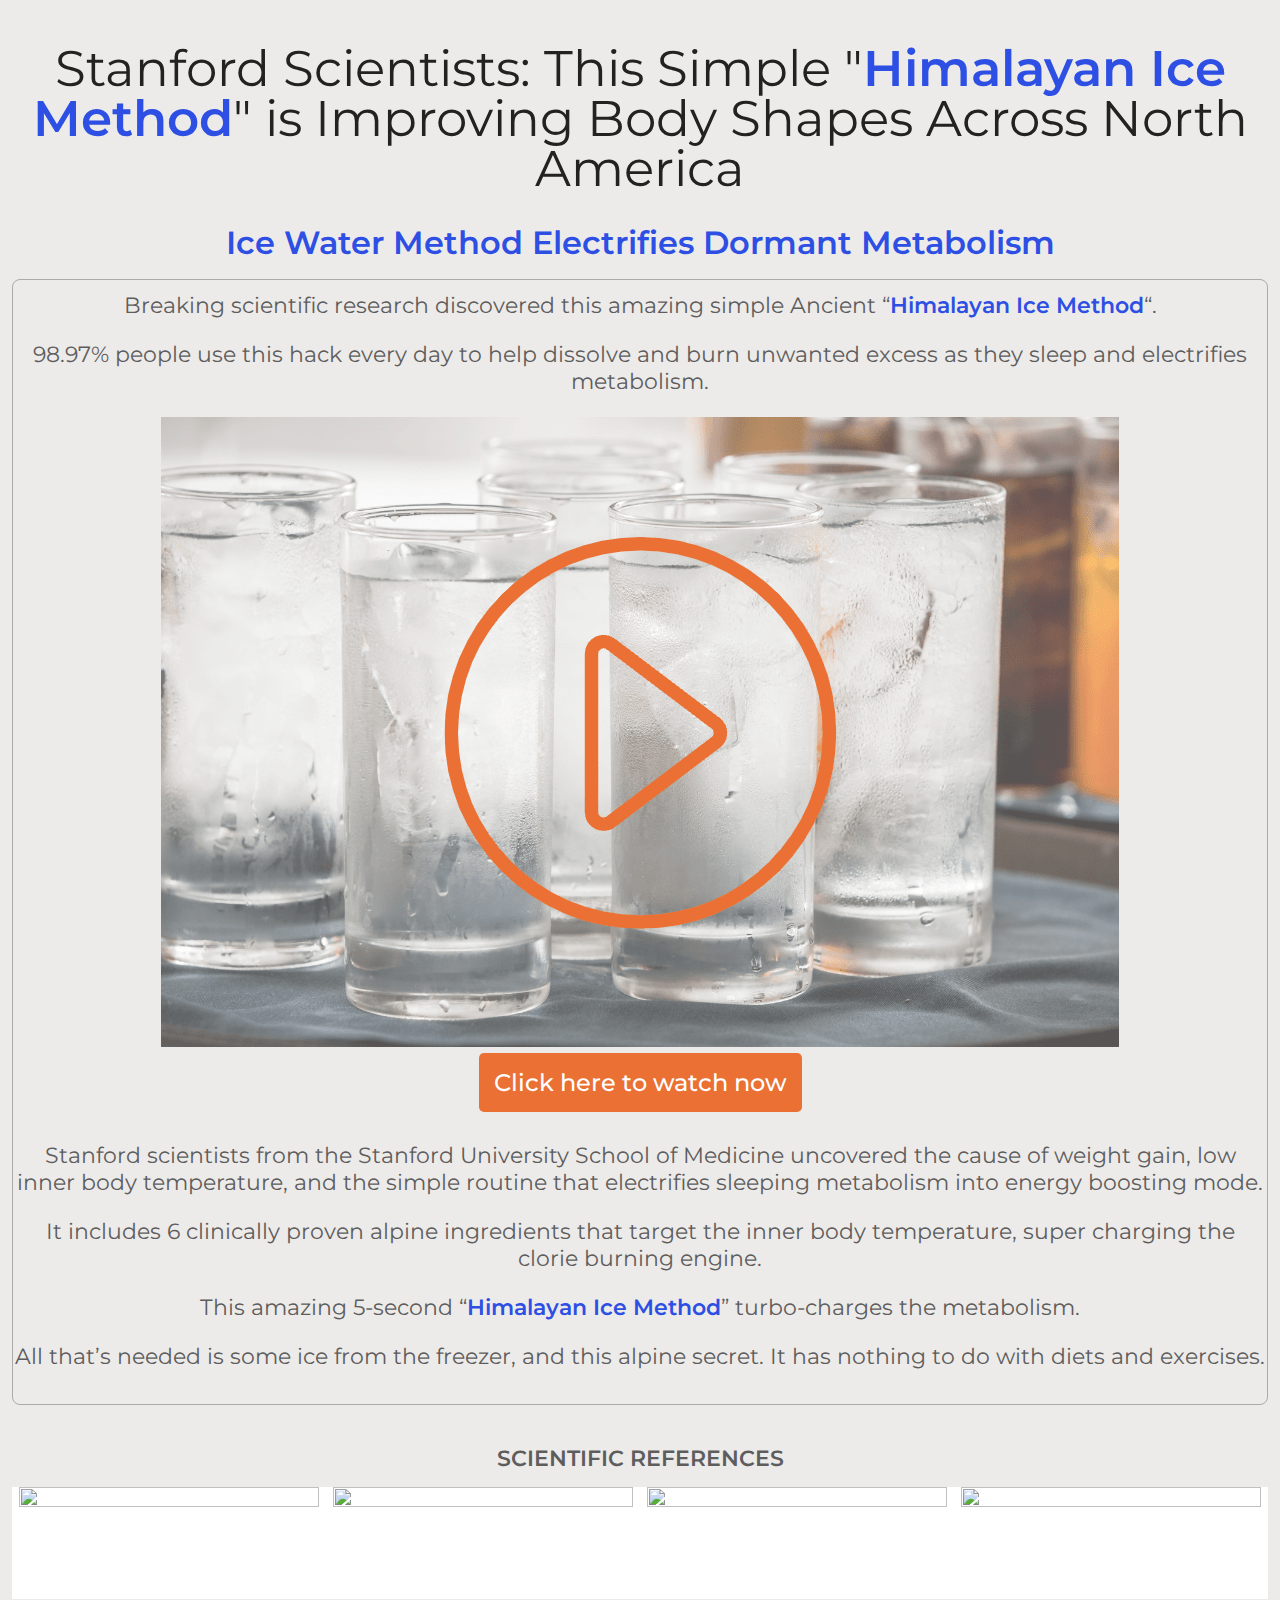
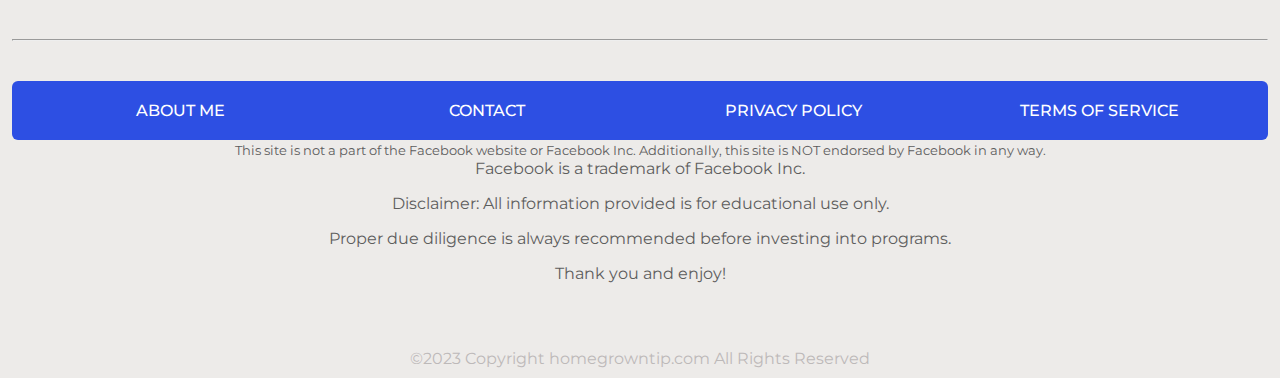
==== commit 671543a5: "finished" ====
--- a/page1/index.html
+++ b/page1/index.html
@@ -6,7 +6,7 @@
         content="width=device-width, user-scalable=no, initial-scale=1.0, maximum-scale=1.0, minimum-scale=1.0">
   <meta http-equiv="X-UA-Compatible" content="ie=edge">
   <title>Document</title>
-  <link rel="stylesheet" href="./style.css">
+  <link rel="stylesheet" href="./css/style.css">
 </head>
 <body>
 <main>
@@ -21,9 +21,9 @@
       <div class="box">
         <p>Breaking scientific research discovered this amazing simple Ancient “<span class="fw-600 text-main">Himalayan Ice Method</span>“.</p>
         <p>98.97% people use this hack every day to help dissolve and burn unwanted excess as they sleep and electrifies metabolism.</p>
-        <img class="d-inline-block" style="max-width: 100%; width: auto" src="./video-play.png" alt="">
+        <img class="d-inline-block" style="max-width: 100%; width: auto" src="./images/video-play.png" alt="">
         <br>
-        <a class="play-video" href="#!">Click here to watch</a>
+        <a class="d-inline-block play-video" href="#!" style="margin-bottom: 30px;">Click here to watch now</a>
         <p>Stanford scientists from the Stanford University School of Medicine uncovered the cause of weight gain, low inner body temperature, and the simple routine that electrifies sleeping metabolism into energy boosting mode.</p>
         <p>It includes 6 clinically proven alpine ingredients that target the inner body temperature, super charging the clorie burning engine.</p>
         <p>This amazing 5-second “<span class="fw-600 text-main">Himalayan Ice Method</span>” turbo-charges the metabolism.</p>
@@ -36,181 +36,13 @@
       <div class="partner-group">
         <div class="partner-title">SCIENTIFIC REFERENCES</div>
         <div class="partner-box">
-          <div class="partner-item text-center d-inline-block"><img src="./partner1.jpeg" alt="" style="width: 300px; height: 112px; max-width: 100%"></div>
-          <div class="partner-item text-center d-inline-block"><img src="./partner2.jpeg" alt="" style="width: 300px; height: 112px; max-width: 100%"></div>
-          <div class="partner-item text-center d-inline-block"><img src="./partner3.jpeg" alt="" style="width: 300px; height: 112px; max-width: 100%"></div>
-          <div class="partner-item text-center d-inline-block"><img src="./partner4.jpeg" alt="" style="width: 300px; height: 112px; max-width: 100%"></div>
+          <div class="partner-item text-center d-inline-block"><img width="300" height="112" src="https://i0.wp.com/homegrowntip.com/wp-content/uploads/2022/09/e8596b2c-8e7a-4b78-a140-a0756dc2d425.jpeg?fit=300%2C112&amp;ssl=1" class="attachment-medium size-medium" alt="" loading="lazy" srcset="https://i0.wp.com/homegrowntip.com/wp-content/uploads/2022/09/e8596b2c-8e7a-4b78-a140-a0756dc2d425.jpeg?w=546&amp;ssl=1 546w, https://i0.wp.com/homegrowntip.com/wp-content/uploads/2022/09/e8596b2c-8e7a-4b78-a140-a0756dc2d425.jpeg?resize=300%2C112&amp;ssl=1 300w" sizes="(max-width: 300px) 100vw, 300px"></div>
+          <div class="partner-item text-center d-inline-block"><img width="300" height="112" src="https://i0.wp.com/homegrowntip.com/wp-content/uploads/2022/09/d99327dc-5666-425c-8229-1fca5950409c.jpeg?fit=300%2C112&amp;ssl=1" class="attachment-medium size-medium" alt="" loading="lazy" srcset="https://i0.wp.com/homegrowntip.com/wp-content/uploads/2022/09/d99327dc-5666-425c-8229-1fca5950409c.jpeg?w=546&amp;ssl=1 546w, https://i0.wp.com/homegrowntip.com/wp-content/uploads/2022/09/d99327dc-5666-425c-8229-1fca5950409c.jpeg?resize=300%2C112&amp;ssl=1 300w" sizes="(max-width: 300px) 100vw, 300px"></div>
+          <div class="partner-item text-center d-inline-block"><img width="300" height="111" src="https://i1.wp.com/homegrowntip.com/wp-content/uploads/2022/09/8f5a9bc8-b481-444d-bed9-7dd4e553208d.jpeg?fit=300%2C111&amp;ssl=1" class="attachment-medium size-medium" alt="" loading="lazy" srcset="https://i1.wp.com/homegrowntip.com/wp-content/uploads/2022/09/8f5a9bc8-b481-444d-bed9-7dd4e553208d.jpeg?w=547&amp;ssl=1 547w, https://i1.wp.com/homegrowntip.com/wp-content/uploads/2022/09/8f5a9bc8-b481-444d-bed9-7dd4e553208d.jpeg?resize=300%2C111&amp;ssl=1 300w" sizes="(max-width: 300px) 100vw, 300px"></div>
+          <div class="partner-item text-center d-inline-block"><img width="300" height="112" src="https://i2.wp.com/homegrowntip.com/wp-content/uploads/2022/09/791e4904-090f-4034-83cf-3274d3f838b6.jpeg?fit=300%2C112&amp;ssl=1" class="attachment-medium size-medium" alt="" loading="lazy" srcset="https://i2.wp.com/homegrowntip.com/wp-content/uploads/2022/09/791e4904-090f-4034-83cf-3274d3f838b6.jpeg?w=546&amp;ssl=1 546w, https://i2.wp.com/homegrowntip.com/wp-content/uploads/2022/09/791e4904-090f-4034-83cf-3274d3f838b6.jpeg?resize=300%2C112&amp;ssl=1 300w" sizes="(max-width: 300px) 100vw, 300px"></div>
         </div>
       </div>
       <hr>
-    </div>
-  </section>
-    
-  <section class="about-section">
-    <div class="custom-container">
-      <div class="about-box">
-        <div class="about-item about-item1"><img src="./woman.png" alt=""></div>
-        <div class="about-item about-item2">
-          <h1 class="about-title">My story and inspiration in life</h1>
-          <p>Lorem ipsum dolor sit amet, consectetur adipiscing elit. Maecenas placerat erat eget elit tincidunt, molestie lacinia felis pellentesque. Sed sit amet urna at ligula porta sollicitudin. Phasellus vel ante vehicula, auctor lorem aliquet, ullamcorper nunc.</p>
-          <p>Vivamus aliquam sit amet nulla a scelerisque. Nulla in ornare tortor. Suspendisse fermentum eros tincidunt mauris hendrerit fringilla. Aliquam erat volutpat. Donec dignissim tellus ultricies, fermentum lacus nec, euismod est. Donec quis tortor quis ex porta tempor. Vestibulum ultricies ultrices nisi eget placerat.</p>
-        </div>
-      </div>
-    </div>
-  </section>
-  
-  <section class="contact-section">
-    <div class="custom-container">
-      <div class="contact-box">
-        <h1 class="contact-title text-center">Let's talk</h1>
-        <p class="text-center">I’d love to hear from you! Just fill out this form and I’ll get back to you as soon as possible.</p>
-        
-        <form action="#!">
-          <div class="form-group">
-            <input class="form-element" type="text" placeholder="First Name">
-          </div>
-          
-          <div class="form-group">
-            <input class="form-element" type="email" placeholder="Email">
-          </div>
-          
-          <div class="form-group">
-            <textarea class="form-element" rows="6" placeholder="Message"></textarea>
-          </div>
-        </form>
-      </div>
-    </div>
-  </section>
-  
-  <section class="privacy-section">
-    <div class="custom-container">
-      <div class="privacy-group">
-        <div class="privacy-title">Who we are</div>
-        <p>Our website address is: https://freehealthtip.com/</p>
-        
-        <div class="privacy-title">Comments</div>
-        <p>When visitors leave comments on the site we collect the data shown in the comments form, and also the visitor’s IP address and browser user agent string to help spam detection.</p>
-        <p>An anonymized string created from your email address (also called a hash) may be provided to the Gravatar service to see if you are using it. The Gravatar service privacy policy is available here: https://automattic.com/privacy/. After approval of your comment, your profile picture is visible to the public in the context of your comment.</p>
-        
-        <div class="privacy-title">Media</div>
-        <p>If you upload images to the website, you should avoid uploading images with embedded location data (EXIF GPS) included. Visitors to the website can download and extract any location data from images on the website.</p>
-        
-        <div class="privacy-title">Cookies</div>
-        <p>If you leave a comment on our site you may opt-in to saving your name, email address and website in cookies. These are for your convenience so that you do not have to fill in your details again when you leave another comment. These cookies will last for one year.</p>
-        <p>If you visit our login page, we will set a temporary cookie to determine if your browser accepts cookies. This cookie contains no personal data and is discarded when you close your browser.</p>
-        <p>When you log in, we will also set up several cookies to save your login information and your screen display choices. Login cookies last for two days, and screen options cookies last for a year. If you select “Remember Me”, your login will persist for two weeks. If you log out of your account, the login cookies will be removed.</p>
-        <p>If you edit or publish an article, an additional cookie will be saved in your browser. This cookie includes no personal data and simply indicates the post ID of the article you just edited. It expires after 1 day.</p>
-        
-        
-        
-        <div class="privacy-title">Embedded content from other websites</div>
-        <p>Articles on this site may include embedded content (e.g. videos, images, articles, etc.). Embedded content from other websites behaves in the exact same way as if the visitor has visited the other website.</p>
-        <p>These websites may collect data about you, use cookies, embed additional third-party tracking, and monitor your interaction with that embedded content, including tracking your interaction with the embedded content if you have an account and are logged in to that website.</p>
-        
-        
-        <div class="privacy-title">Who we share your data with</div>
-        <p>If you request a password reset, your IP address will be included in the reset email.</p>
-        
-        
-        <div class="privacy-title">How long we retain your data</div>
-        <p>If you leave a comment, the comment and its metadata are retained indefinitely. This is so we can recognize and approve any follow-up comments automatically instead of holding them in a moderation queue.</p>
-        <p>For users that register on our website (if any), we also store the personal information they provide in their user profile. All users can see, edit, or delete their personal information at any time (except they cannot change their username). Website administrators can also see and edit that information.</p>
-        
-        
-        <div class="privacy-title">What rights you have over your data</div>
-        <p>If you have an account on this site, or have left comments, you can request to receive an exported file of the personal data we hold about you, including any data you have provided to us. You can also request that we erase any personal data we hold about you. This does not include any data we are obliged to keep for administrative, legal, or security purposes.</p>
-        
-        <div class="privacy-title">Where we send your data</div>
-        <p>Visitor comments may be checked through an automated spam detection service.</p>
-      </div>
-    </div>
-  </section>
-  
-  <section class="terms-section">
-    <div class="custom-container">
-      <div class="terms-box">
-        <p>Welcome to freehealthtip.com!</p>
-        <p>These terms and conditions outline the rules and regulations for the use of Lifestyle Specials’s Website, located at freehealthtip.com.</p>
-        <p>By accessing this website we assume you accept these terms and conditions. Do not continue to use freehealthtip.com if you do not agree to take all of the terms and conditions stated on this page.</p>
-        <p>The following terminology applies to these Terms and Conditions, Privacy Statement and Disclaimer Notice and all Agreements: “Client”, “You” and “Your” refers to you, the person log on this website and compliant to the Company’s terms and conditions. “The Company”, “Ourselves”, “We”, “Our” and “Us”, refers to our Company. “Party”, “Parties”, or “Us”, refers to both the Client and ourselves. All terms refer to the offer, acceptance and consideration of payment necessary to undertake the process of our assistance to the Client in the most appropriate manner for the express purpose of meeting the Client’s needs in respect of provision of the Company’s stated services, in accordance with and subject to, prevailing law of Netherlands. Any use of the above terminology or other words in the singular, plural, capitalization and/or he/she or they, are taken as interchangeable and therefore as referring to same.</p>
-        <div class="privacy-title">Cookies</div>
-        <p>We employ the use of cookies. By accessing peggybellconsulting.com, you agreed to use cookies in agreement with the freehealthtip’s Privacy Policy.</p>
-        <p>Most interactive websites use cookies to let us retrieve the user’s details for each visit. Cookies are used by our website to enable the functionality of certain areas to make it easier for people visiting our website. Some of our affiliate/advertising partners may also use cookies.</p>
-        <p>Liscense</p>
-        <p>Unless otherwise stated, freehealthtip and/or its licensors own the intellectual property rights for all material on freehealthtip.com. All intellectual property rights are reserved. You may access this from freehealthtip.com for your own personal use subjected to restrictions set in these terms and conditions.</p>
-        <p>You must not:</p>
-        <ul>
-          <li>Republish material from freehealthtip.com</li>
-          <li>Sell, rent or sub-license material from freehealthtip.com</li>
-          <li>Reproduce, duplicate or copy material from freehealthtip.com</li>
-          <li>Redistribute content from freehealthtip.com</li>
-        </ul>
-        <p>This Agreement shall begin on the date hereof. Our Terms and Conditions were created with the help of the <a class="text-main" href="#!">Terms And Conditions Template</a>.</p>
-        <p>Parts of this website offer an opportunity for users to post and exchange opinions and information in certain areas of the website. freehealthtip does not filter, edit, publish or review Comments prior to their presence on the website. Comments do not reflect the views and opinions of freehealthtip,its agents and/or affiliates. Comments reflect the views and opinions of the person who post their views and opinions. To the extent permitted by applicable laws, freehealthtip shall not be liable for the Comments or for any liability, damages or expenses caused and/or suffered as a result of any use of and/or posting of and/or appearance of the Comments on this website.</p>
-        <p>Lifestyle Specials reserves the right to monitor all Comments and to remove any Comments which can be considered inappropriate, offensive or causes breach of these Terms and Conditions.</p>
-        <p>You warrant and represent that:</p>
-        <ul>
-          <li>You are entitled to post the Comments on our website and have all necessary licenses and consents to do so;</li>
-          <li>The Comments do not invade any intellectual property right, including without limitation copyright, patent or trademark of any third party;</li>
-          <li>The Comments do not contain any defamatory, libelous, offensive, indecent or otherwise unlawful material which is an invasion of privacy</li>
-          <li>The Comments will not be used to solicit or promote business or custom or present commercial activities or unlawful activity.</li>
-        </ul>
-        <p>You hereby grant freehealthtip a non-exclusive license to use, reproduce, edit and authorize others to use, reproduce and edit any of your Comments in any and all forms, formats or media.</p>
-        <div class="privacy-title">Hyperlinking to our Content</div>
-        <p>The following organizations may link to our Website without prior written approval:</p>
-        <ul>
-          <li>Government agencies;</li>
-          <li>Search engines;</li>
-          <li>News organizations;</li>
-          <li>Online directory distributors may link to our Website in the same manner as they hyperlink to the Websites of other listed businesses; and</li>
-          <li>System wide Accredited Businesses except soliciting non-profit organizations, charity shopping malls, and charity fundraising groups which may not hyperlink to our Web site.</li>
-        </ul>
-        <p>These organizations may link to our home page, to publications or to other Website information so long as the link: (a) is not in any way deceptive; (b) does not falsely imply sponsorship, endorsement or approval of the linking party and its products and/or services; and (c) fits within the context of the linking party’s site.</p>
-        <p>We may consider and approve other link requests from the following types of organizations:</p>
-        <ul>
-          <li>commonly-known consumer and/or business information sources;</li>
-          <li>dot.com community sites;</li>
-          <li>associations or other groups representing charities;</li>
-          <li>online directory distributors;</li>
-          <li>internet portals;</li>
-          <li>accounting, law and consulting firms; and</li>
-          <li>educational institutions and trade associations.</li>
-        </ul>
-        <p>We will approve link requests from these organizations if we decide that: (a) the link would not make us look unfavorably to ourselves or to our accredited businesses; (b) the organization does not have any negative records with us; (c) the benefit to us from the visibility of the hyperlink compensates the absence of Lifestyle Specials; and (d) the link is in the context of general resource information.</p>
-        <p>These organizations may link to our home page so long as the link: (a) is not in any way deceptive; (b) does not falsely imply sponsorship, endorsement or approval of the linking party and its products or services; and (c) fits within the context of the linking party’s site.</p>
-        <p>If you are one of the organizations listed in paragraph 2 above and are interested in linking to our website, you must inform us by sending an e-mail to freehealthtip. Please include your name, your organization name, contact information as well as the URL of your site, a list of any URLs from which you intend to link to our Website, and a list of the URLs on our site to which you would like to link. Wait 2-3 weeks for a response.</p>
-        <p>Approved organizations may hyperlink to our Website as follows:</p>
-        <ul>
-          <li>By use of our corporate name; or</li>
-          <li>By use of the uniform resource locator being linked to; or</li>
-          <li>By use of any other description of our Website being linked to that makes sense within the context and format of content on the linking party’s site.</li>
-        </ul>
-        <p>No use of freehealthtip.com logo or other artwork will be allowed for linking absent a trademark license agreement.</p>
-        <div class="privacy-title">iFrames</div>
-        <p>Without prior approval and written permission, you may not create frames around our Webpages that alter in any way the visual presentation or appearance of our Website.</p>
-        <div class="privacy-title">Content Liability</div>
-        <p>We shall not be hold responsible for any content that appears on your Website. You agree to protect and defend us against all claims that is rising on your Website. No link(s) should appear on any Website that may be interpreted as libelous, obscene or criminal, or which infringes, otherwise violates, or advocates the infringement or other violation of, any third party rights.</p>
-        <div class="privacy-title">Your Privacy</div>
-        <p>Please read Privacy Policy</p>
-        
-        <div class="privacy-title">Reservation of Rights</div>
-        <p>We reserve the right to request that you remove all links or any particular link to our Website. You approve to immediately remove all links to our Website upon request. We also reserve the right to amen these terms and conditions and it’s linking policy at any time. By continuously linking to our Website, you agree to be bound to and follow these linking terms and conditions.</p>
-        
-        <div class="privacy-title">Removal of links from our website</div>
-        <p>If you find any link on our Website that is offensive for any reason, you are free to contact and inform us any moment. We will consider requests to remove links but we are not obligated to or so or to respond to you directly.</p>
-        <p>We do not ensure that the information on this website is correct, we do not warrant its completeness or accuracy; nor do we promise to ensure that the website remains available or that the material on the website is kept up to date.</p>
-        
-        <div class="privacy-title">Disclaimer</div>
-        <p>To the maximum extent permitted by applicable law, we exclude all representations, warranties and conditions relating to our website and the use of this website. Nothing in this disclaimer will:</p>
-        <ul>
-          <li>limit or exclude our or your liability for death or personal injury;</li>
-          <li>limit or exclude our or your liability for fraud or fraudulent misrepresentation;</li>
-          <li>limit any of our or your liabilities in any way that is not permitted under applicable law; or</li>
-          <li>exclude any of our or your liabilities that may not be excluded under applicable law.</li>
-        </ul>
-        <p>The limitations and prohibitions of liability set in this Section and elsewhere in this disclaimer: (a) are subject to the preceding paragraph; and (b) govern all liabilities arising under the disclaimer, including liabilities arising in contract, in tort and for breach of statutory duty.</p>
-        <p>As long as the website and the information and services on the website are provided free of charge, we will not be liable for any loss or damage of any nature.</p>
-      </div>
     </div>
   </section>
   
@@ -218,14 +50,14 @@
     <div class="custom-container">
       <nav>
        <div class="text-center">
-         <span class="close-menu close-menu1"><img width="24px" height="24px" src="./bars.svg" alt=""></span>
-         <span class="close-menu close-menu2"><img width="24px" height="24px" src="./mark.svg" alt=""></span>
+         <span class="close-menu close-menu1"><img width="24px" height="24px" src="./images/bars.svg" alt=""></span>
+         <span class="close-menu close-menu2"><img width="24px" height="24px" src="./images/mark.svg" alt=""></span>
        </div>
         <ul class="nav-group">
-          <li><a href="#!">About me</a></li>
-          <li><a href="#!">Contact</a></li>
-          <li><a href="#!">Privacy Policy</a></li>
-          <li><a href="#!">Terms of service</a></li>
+          <li><a href="./about.html">About me</a></li>
+          <li><a href="./contact.html">Contact</a></li>
+          <li><a href="./privacy.html">Privacy Policy</a></li>
+          <li><a href="./terms.html">Terms of service</a></li>
         </ul>
       </nav>
       <div class="text-center">
@@ -248,6 +80,6 @@
   
 </main>
 
-<script src="./script.js"></script>
+<script src="./js/script.js"></script>
 </body>
 </html>--- a/page1/css/style.css
+++ b/page1/css/style.css
@@ -0,0 +1,344 @@
+@import url('https://fonts.googleapis.com/css2?family=Montserrat:wght@300;400;500;600&display=swap');
+
+:root{
+  --blur-color: #2d4fe3;
+}
+
+body{
+  background-color: #edebe9;
+  height: 100%;
+  overflow-x: hidden;
+  overflow-y: auto;
+  padding: 0;
+  margin: 0;
+  font-family: 'Montserrat', sans-serif;
+  color: #5D5D5D;
+  padding-top: 10px;
+}
+
+*{
+  text-decoration: none;
+  box-sizing: border-box;
+}
+p{
+  margin-top: 0;
+}
+
+ol, ul{
+  padding: 0;
+  margin: 0;
+}
+
+.d-inline-block{
+  display: inline-block;
+}
+.text-main{
+  color: var(--blur-color);
+}
+.text-center{
+  text-align: center;
+}
+.text-right{
+  text-align: right;
+}
+
+.fw-300{
+  font-weight: 300;
+}
+.fw-500{
+  font-weight: 500;
+}
+.fw-400{
+  font-weight: 400;
+}
+.fw-600{
+  font-weight: 600;
+}
+
+.custom-container{
+  max-width: 1440px;
+  padding-left: 12px;
+  padding-right: 12px;
+  margin: 0 auto;
+  width: auto;
+}
+.header{
+  position: fixed;
+  top: 0;
+  left: 0;
+  width: 100%;
+  z-index: 10;
+  background-color: #edebe9;
+}
+.header .nav{
+  min-height: 115px;
+}
+.custom-title{
+  font-size: 50px;
+  color: #222222;
+  line-height: 1em;
+}
+.sub-title{
+  margin-bottom: 20px;
+  font-size: 32px;
+  line-height: 1em;
+}
+
+.box{
+  border-radius: 8px;
+  border: 1px solid #aaa;
+  padding: 12px 0;
+  text-align: center;
+  font-size: 22px;
+  margin-bottom: 40px;
+}
+
+.play-video{
+  display: inline-block;
+  background-color: #EA7034;
+  color: #fff;
+  text-decoration: none;
+  padding: 15px;
+  border-radius: 5px;
+  font-size: 24px;
+  font-weight: 500;
+}
+
+
+.partner-section{
+  margin-bottom: 40px;
+}
+.partner-title{
+  font-size: 22px;
+  font-weight: 600;
+  margin-bottom: 15px;
+  text-align: center;
+}
+
+.partner-box{
+  text-align: center;
+  display: flex;
+  flex-wrap: wrap;
+  margin-bottom: 40px;
+  background-color: #fff;
+}
+
+.partner-item{
+  display: inline-block;
+  width: 25%;
+  text-align: center;
+}
+.partner-item img{
+  vertical-align: middle;
+  max-width: 100%;
+  display: inline-block;
+  height: auto;
+  border: none;
+  border-radius: 0;
+  box-shadow: none;
+  box-sizing: border-box;
+}
+
+/*About page style start*/
+
+.about-box{
+  display: flex;
+  flex-wrap: wrap;
+  margin-bottom: 50px;
+}
+.about-box .about-item1{
+  width: 40%;
+}
+.about-box .about-item1 img{
+  width: 688px;
+  height: 651px;
+  max-width: 100%;
+  object-fit: cover;
+}
+.about-box .about-item2{
+  padding-left: 3rem;
+  width: 60%;
+}
+.about-box .about-title{
+  font-size: 72px;
+  line-height: 72px;
+  margin-top: 0;
+}
+/*About page style end*/
+
+
+/*Contact page start*/
+
+.contact-title{
+  font-size: 72px;
+  line-height: 72px;
+  margin-top: 0;
+}
+
+.form-group{
+  margin-bottom: 20px;
+}
+
+.form-element{
+  border: 1px solid transparent;
+  border-bottom-color: #aaa;
+  background-color: transparent;
+  padding: 15px;
+  width: 100%;
+  outline: none;
+  box-shadow: none;
+  max-width: 100%;
+  min-width: 100%;
+}
+.form-element:focus{
+  border: 1px solid #ddd;
+  border-bottom-color: #aaa;
+}
+.form-element::placeholder{
+  font-family: 'Montserrat', sans-serif;
+}
+/*Contact page end*/
+
+/*Privacy Policy start*/
+
+.privacy-title{
+  font-size: 2rem;
+  margin-top: 0.5rem;
+  margin-bottom: 1rem;
+  font-weight: 600;
+  line-height: 1.2;
+}
+
+/*Privacy Policy end*/
+/*Terms start*/
+.terms-box ul{
+  padding-left: 35px;
+}
+.terms-box ul li{
+  margin-bottom: 8px;
+}
+/*Terms end*/
+
+/*Footer Part*/
+.nav-section nav{
+  padding: 15px;
+  background-color: var(--blur-color);
+  border-radius: 6px;
+}
+.nav-section nav ul{
+  display: flex;
+  flex-wrap: wrap;
+  overflow: hidden;
+  text-align: center;
+  list-style: none;
+  margin: 0;
+  padding: 0;
+}
+.nav-section nav ul li{
+  width: 25%;
+}
+.nav-section nav ul li a{
+  color: #fff;
+  text-transform: uppercase;
+  font-weight: 500;
+  display: block;
+  padding: 5px 10px;
+}
+
+.close-menu{
+  display: none;
+}
+
+.footer-block{
+  padding-top: 50px;
+  padding-bottom: 10px;
+}
+
+.footer-text{
+  color: #BDB9B9;
+}
+
+@media (max-width: 1024px){
+  .custom-title{
+    font-size: 45px;
+  }
+  .sub-title{
+    font-size: 22px;
+  }
+  
+  .nav-section nav .close-menu1{
+    display: block;
+  }
+  .nav-section nav .close-menu2{
+    display: none;
+  }
+  .nav-section nav.opened .close-menu1 {
+    display: none;
+  }
+  .nav-section nav.opened .close-menu2 {
+    display: block;
+  }
+  .nav-section nav ul{
+    padding-bottom: 0;
+    transition: max-height 0.15s;
+    max-height: 0;
+    text-align: left;
+  }
+  .nav-section nav ul li{
+    width: 100%;
+    margin-bottom: 15px;
+  }
+  
+  .about-box{
+    flex-direction: column-reverse;
+  }
+  
+  .about-box .about-item1{
+    width: 100%;
+    text-align: center;
+  }
+  .about-box .about-item1 img{
+    width: 688px;
+/*    height: 651px;*/
+    max-width: 100%;
+    object-fit: cover;
+  }
+  .about-box .about-item2{
+    padding-left: 0;
+    width: 100%;
+  }
+  .contact-title,
+  .about-box .about-title{
+    font-size: 44px;
+    line-height: 1.2em;
+  }
+    
+}
+
+@media (max-width: 767px){
+  .partner-item{
+    width: 50%;
+  }  
+  .custom-title{
+    font-size: 45px;
+  }
+  .sub-title{
+    font-size: 22px;
+  }
+  
+  .partner-box{
+    display: block;
+    background-color: transparent;
+  }
+
+  .partner-item{
+    width: 100%;
+  }
+
+}
+
+@media (max-width: 575px){
+  .partner-item{
+    width: 100%;
+  }
+}